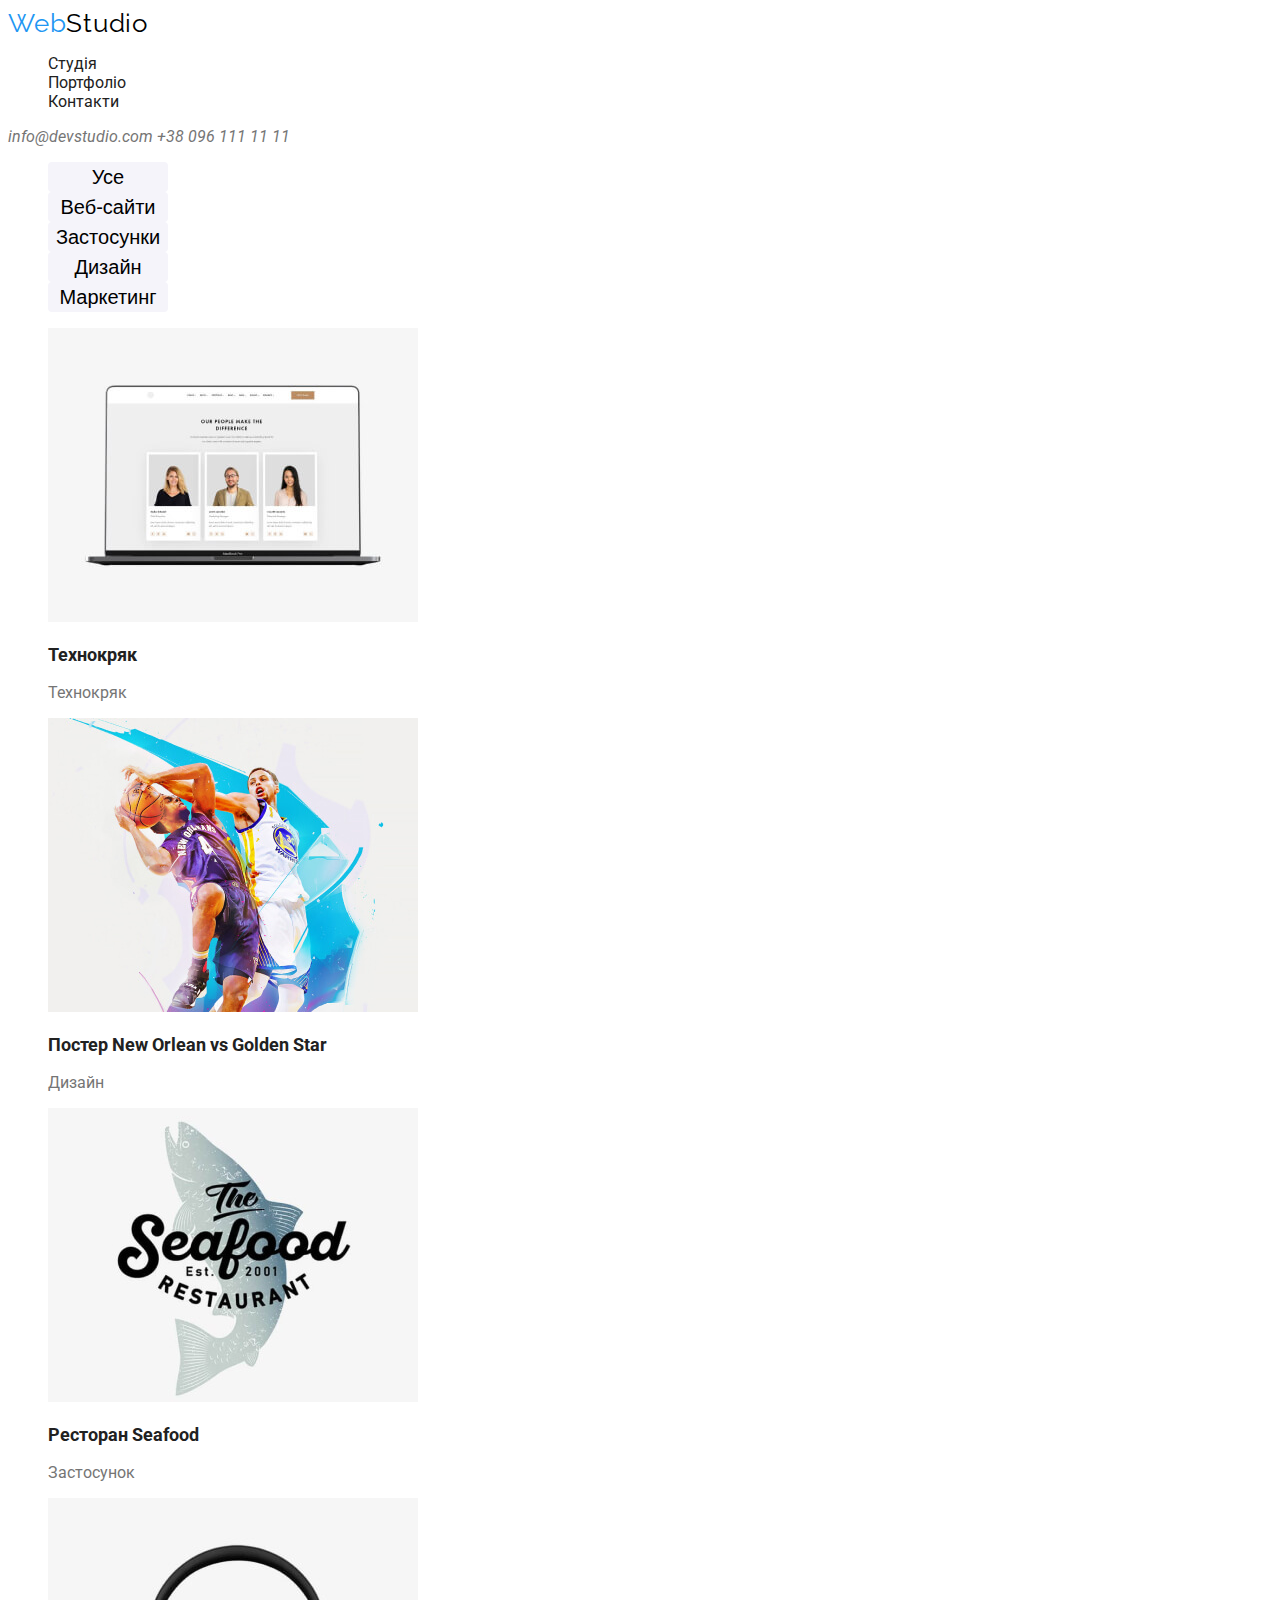
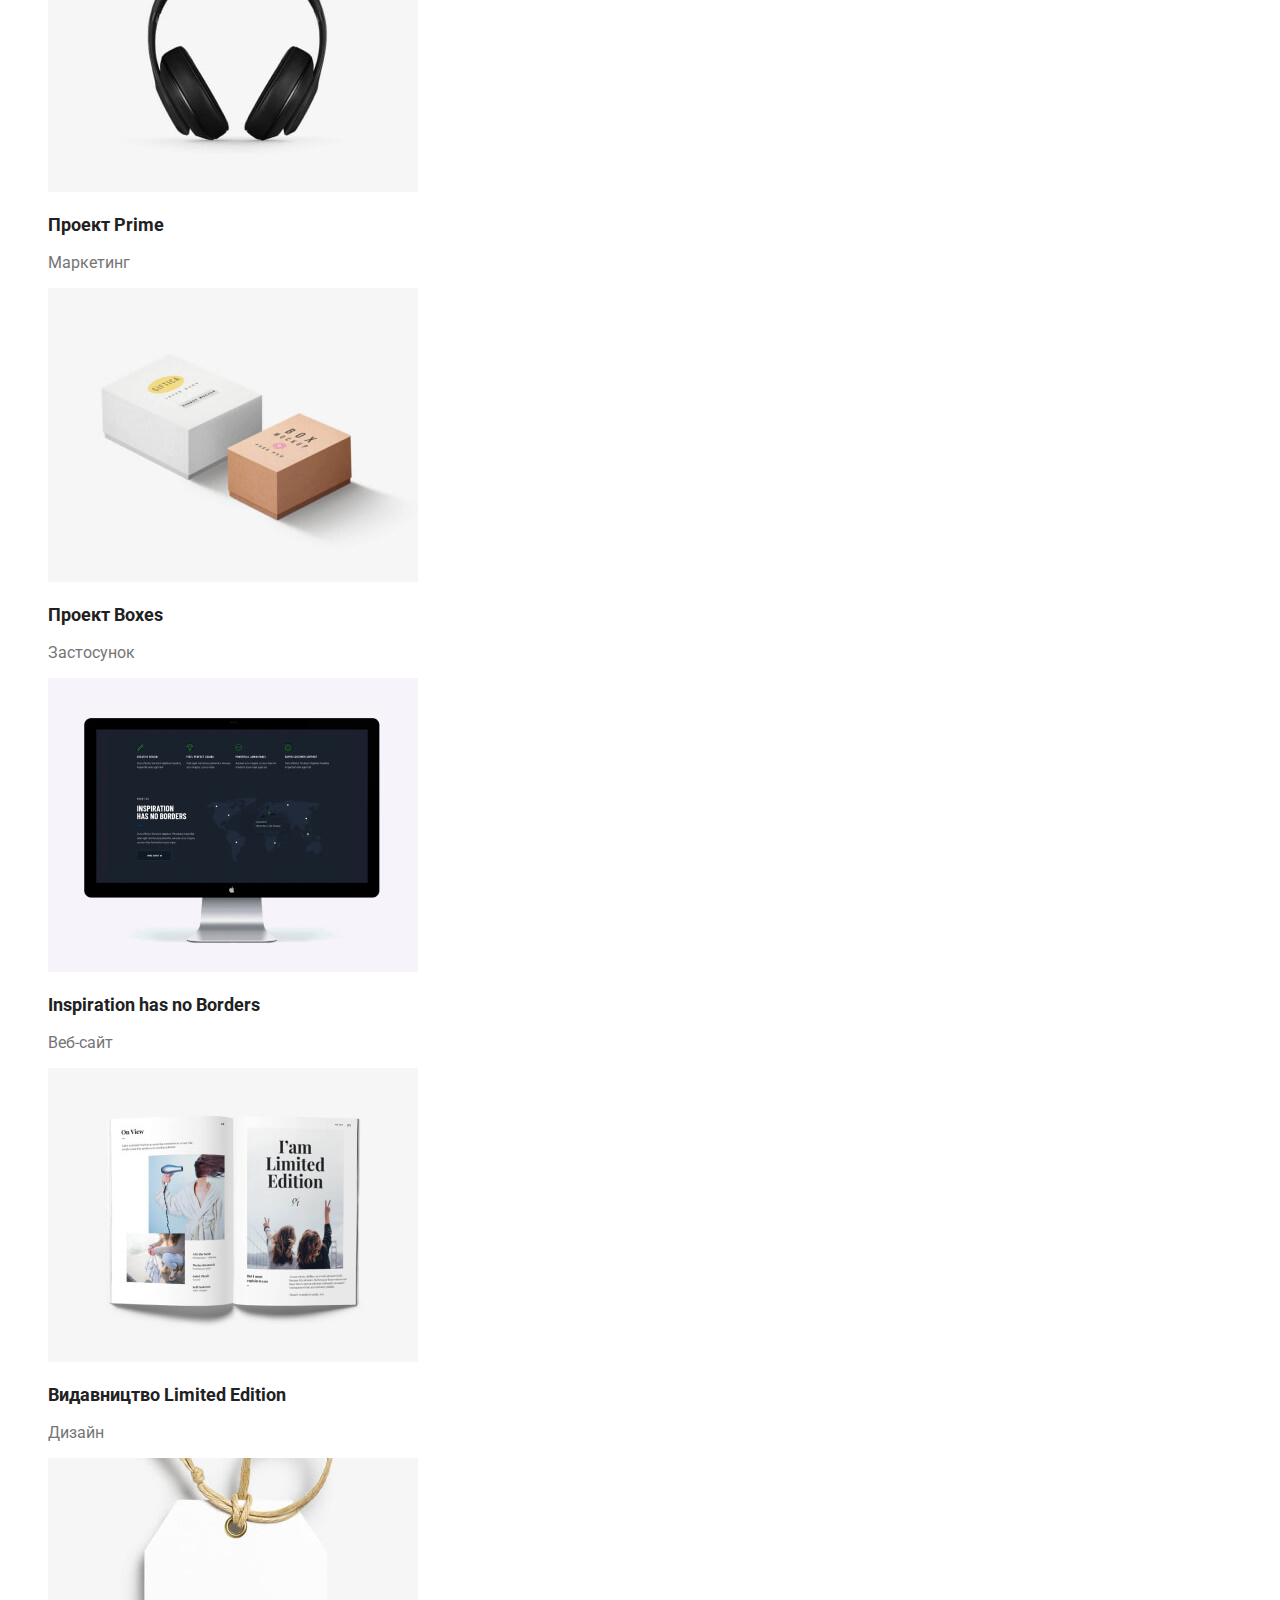
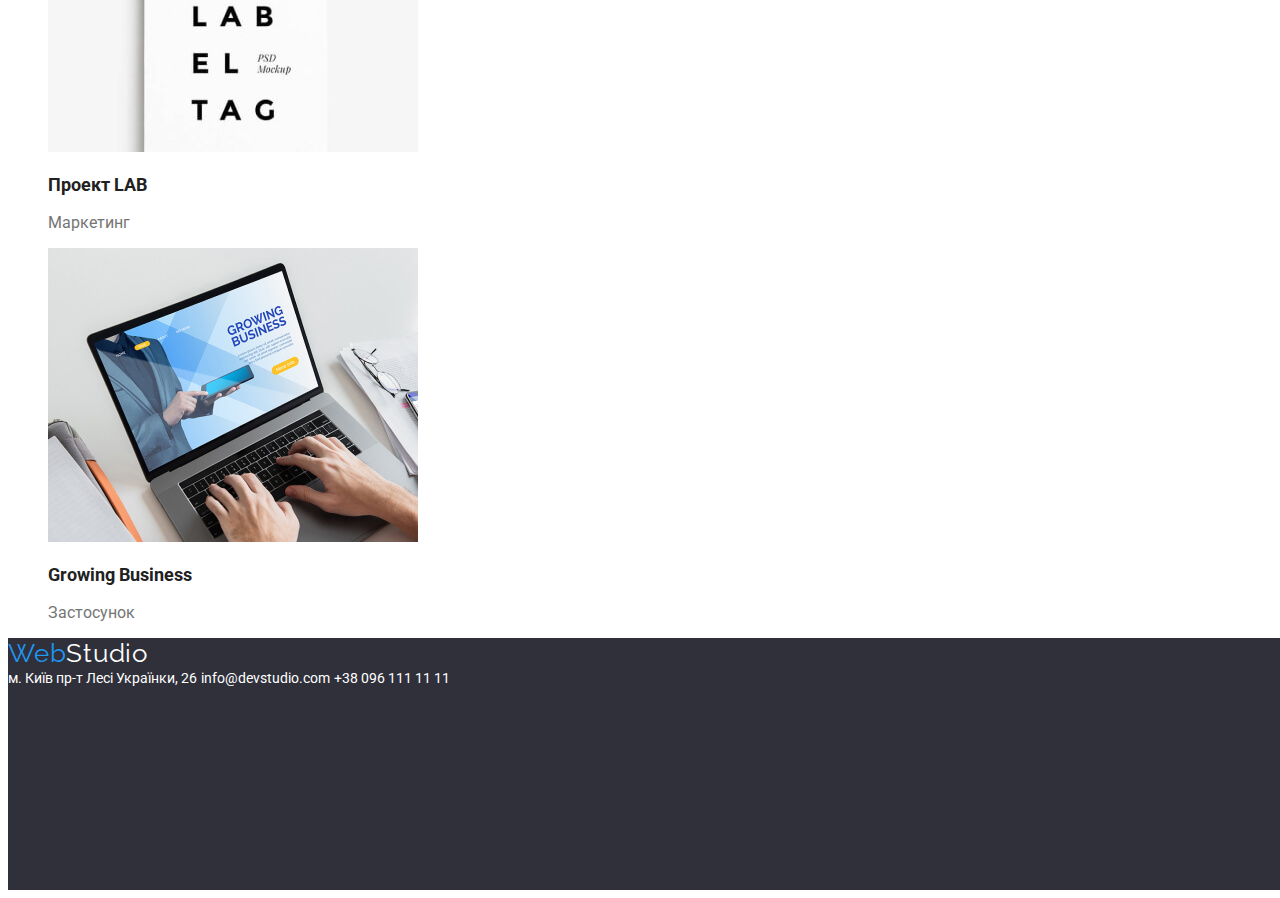
==== portfolio.html @ 67862534 "commit" ====
<!DOCTYPE html>
<html lang="en">
<head>
    <meta charset="UTF-8">
    <meta name="viewport" content="width=device-width, initial-scale=1.0">
    <title>Portfolio</title>
    <link rel="preconnect" href="https://fonts.googleapis.com">
    <link rel="preconnect" href="https://fonts.gstatic.com" crossorigin>
    <link href="https://fonts.googleapis.com/css2?family=Raleway:wght@700&family=Roboto:wght@400;500;700;900&display=swap" rel="stylesheet">
    <link rel="stylesheet" href="./css/style.css"> 
</head>
<body>
    <header class="header">

        <a class="logo" href="">Web<span class="header-logo">Studio</span></a>

        <nav class="header-nav">
            <ul class="header-menu-item">
                <li class="header-menu-item"><a class="header-menu" href="./index.html">Студія</a></li>
                <li class="header-menu-item"><a class="header-menu" href="#">Портфоліо</a></li>
                <li class="header-menu-item"><a class="header-menu" href="#">Контакти</a></li>
            </ul>
        </nav>
        <address class="address">
            <a class="address-item" href="mail:info@devstudio.com">info@devstudio.com</a>
            <a class="address-item" href="tell:+380961111111">+38 096 111 11 11</a>
        </address>
    </header>
    <main>
        <section class="section-portfolio">
            <h2 class="visually-hidden">Портфоліо</h2>
            <ul class="section-portfolio-list">
                <li class="section-portfolio-text"><button class="section-portfolio-buton" type="button">Усе</button></li>
                <li class="section-portfolio-text"><button class="section-portfolio-buton" type="button">Веб-сайти</button></li>
                <li class="section-portfolio-text"><button class="section-portfolio-buton" type="button">Застосунки</button></li>
                <li class="section-portfolio-text"><button class="section-portfolio-buton" type="button">Дизайн</button></li>
                <li class="section-portfolio-text"><button class="section-portfolio-buton" type="button">Маркетинг</button></li>
            </ul>
            
        
            <ul class="section-portfolio-list">
                <li class="section-portfolio-text">
                    <img src="./img/11111.jpg" alt="Технокряк" width="370">
                    <h3 class="section-portfolio-title">Технокряк</h3>
                    <p class="section-yvaga-text">Технокряк</p>
                </li>
                <li class="section-portfolio-text">
                        <img src="./img/22222.jpg" alt="Постер New Orlean vs Golden Star" width="370">
                        <h3 class="section-portfolio-title">Постер New Orlean vs Golden Star</h3>
                        <p class="section-yvaga-text">Дизайн</p>
                </li>
                <li class="section-portfolio-text">
                        <img src="./img/33333.jpg" alt="Ресторан Seafood" width="370">
                        <h3 class="section-portfolio-title">Ресторан Seafood</h3>
                        <p class="section-yvaga-text">Застосунок</p>
                </li>
                <li class="section-portfolio-text">
                        <img src="./img/44444.jpg" alt="Проект Prime" width="370">
                        <h3 class="section-portfolio-title">Проект Prime</h3>
                        <p class="section-yvaga-text">Маркетинг</p>
                </li>
                <li class="section-portfolio-text">
                        <img src="./img/55555.jpg" alt="Проект Boxes" width="370">
                        <h3 class="section-portfolio-title">Проект Boxes</h3>
                        <p class="section-yvaga-text">Застосунок</p>
                </li>
                <li class="section-portfolio-text">
                        <img src="./img/66666.jpg" alt="Inspiration has no Borders" width="370">
                        <h3 class="section-portfolio-title">Inspiration has no Borders</h3>
                        <p class="section-yvaga-text">Веб-сайт</p>
                </li>
                <li class="section-portfolio-text">
                        <img src="./img/77777.jpg" alt="Видавництво Limited Edition" width="370">
                        <h3 class="section-portfolio-title">Видавництво Limited Edition</h3>
                        <p class="section-yvaga-text">Дизайн</p>
                </li>
                <li class="section-portfolio-text">
                        <img src="./img/88888.jpg" alt="Проект LAB" width="370">
                        <h3 class="section-portfolio-title">Проект LAB</h3>
                        <p class="section-yvaga-text">Маркетинг</p>
                </li>
                <li class="section-portfolio-text">
                        <img src="./img/99999.jpg" alt="Growing Business" width="370">
                        <h3 class="section-portfolio-title">Growing Business</h3>
                        <p class="section-yvaga-text">Застосунок</p>
                </li>
            </ul>
        </section>
    </main>
    <footer class="footer">
        <a class="logo" href="">Web<span class="footer-logo">Studio</span></a>
        <address class="address-list">
            <a class="footer-address-item" href="https://goo.gl/maps/kNEZdAXZ2F6Kcgue6" target="_blank">м. Київ пр-т Лесі Українки, 26</a>
            <a class="footer-address-text" href="mailto:info@devstudio.com">info@devstudio.com</a>
            <a class="footer-address-text" href="tell:+380961111111">+38 096 111 11 11</a>
        </address>
    </footer>
    
</body>
</html>
---- css/style.css ----
/* :root{
    --logo-color: #2196F3;
    --header-logo-color: #000;
    --header-menu-color: #212121;
    --accent-color: #2196F3;
    --section-title-color: #FFF;
    --section-background: #2F303A;
    --section-button-background: #2196F3;
    --section-yvaga-title-color: #212121;
    --section-zaymaemos-title-color: #212121;
    --section-yvaga-text-color: #757575;
    --subtitlie-color: #757575;
    --section-img-text-color: #757575;
    --square-background: #f5f4fa;
    --section-img-title-color: #212121;
    --footer-background: #2F303A;
    --footer-logo-color: #FFF;
    --cursor:pointer;
    --address-title-color: #FFF;
    --address-text-color: rgba(255, 255, 255, 0.60);
  
    --address-item-color: #757575;
    --section-img-background: #F5F4FA;
    --section-portfolio-buton-background: #F5F4FA;
     колір тексту 
    --section-portfolio-title-color: #212121;
    
    --portfolio-color: #f5f4fa;
   мінус посилання 
    --xs-text-decoration: aliceblue;
    --accent-color: #2196F3;
  }
  
  .header-menu:hover
  .header-menu:focus{
    color: var(--menu-color);
    cursor: var(--cursor);
  }
  
 
  
  .header-menu:hover,
  .header-menu:focus {
    color: var(--accent-color);
    cursor: var(--cursor);
  }
  
  .section-portfolio-buton:hover,
  .section-portfolio-buton:focus {
    background-color: var(--accent-color);
    cursor: var(--cursor);
  }
  
  .address-item:hover
   .copy:focus { 
    color: var(--accent-color);
    cursor: var(--cursor);
  }
  
  
  
  
  
  
  
  
  .logo {
    font-family: Raleway;
    font-size: 26px;
    font-style: normal;
    font-weight: 700;
    line-height: normal;
    letter-spacing: 0.78px;
    color: var(--logo-color)
  }
  
  a {
      text-decoration: aliceblue;
  }
  
  .thumb {
    font-family: Raleway;
  font-size: 26px;
  font-style: normal;
  font-weight: 700;
  line-height: normal;
  letter-spacing: 0.78px;
    color: var(--thumb-color);
  }
  
  .header-menu {
    color: var(--menu-color);
  }
  
  .address-item {
     color: var(--copy-color);
  }
  
  .section {
    background-color: var(--selectors-background);
  }
  
  .section-title {
    text-align: center;
  font-family: Roboto;
  font-size: 44px;
  font-style: normal;
  font-weight: 900;
  line-height: 60px; 
  letter-spacing: 2.64px;
  text-transform: uppercase;
    color: var(--title-color);
  }
  
  .section-button {
    color: var(--button-background);
    font-size: 20px;
    color: white;
    background-color:  #2196F3;
    text-decoration: #2196F3;
    border: none;
    border-radius: 4px;
    width: 200px;
    height: 50px;
  }
  
  .section-yvaga-title {
    font-family: Roboto;
  font-size: 14px;
  font-style: normal;
  font-weight: 700;
  line-height: normal;
  letter-spacing: 0.42px;
  text-transform: uppercase;
    color: var(--heading-color);
  }
  
  .section-zaymaemos-title {
    text-align: center;
  font-family: Roboto;
  font-size: 36px;
  font-style: normal;
  font-weight: 700;
  line-height: normal;
  letter-spacing: 1.08px;
    color: var(--heading-color);
  }
  
  .section-yvaga-text {
    font-family: Roboto;
  font-size: 14px;
  font-style: normal;
  font-weight: 400;
  line-height: 24px; 
  letter-spacing: 0.42px;
    color: var(--subtitle-color);
  }
  
  .subtitlie {
    font-family: Roboto;
  font-size: 16px;
  font-style: normal;
  font-weight: 400;
  line-height: 30px; 
  letter-spacing: 0.48px;
  color: var(--subtitle-color);
  }
  
  .section-img-text {
    text-align: center;
  font-family: Roboto;
  font-size: 16px;
  font-style: normal;
  font-weight: 400;
  line-height: normal;
  letter-spacing: 0.48px;
    color: var(--subtitle-color);
  }
  
  .section-img-title {
    text-align: center;
  font-family: Roboto;
  font-size: 16px;
  font-style: normal;
  font-weight: 500;
  line-height: normal;
  letter-spacing: 0.48px;
    color: var(--caption-color);
  }
  
  .footer {
    background-color: #2F303A;
      width: 1600px;
      height: 252px;
      flex-shrink: 0;
  }
  
  .footer-logo {
    font-family: Raleway;
  font-size: 26px;
  font-style: normal;
  font-weight: 700;
  line-height: normal;
  letter-spacing: 0.78px;
    color: var(--desc-color);
  }
  
  .address-title {
    font-family: Roboto;
  font-size: 14px;
  font-style: normal;
  font-weight: 400;
  line-height: 24px; 
  letter-spacing: 0.42px;
    color: var(--address-color);
  }
  
  .address-text {
    font-family: Roboto;
  font-size: 14px;
  font-style: normal;
  font-weight: 400;
  line-height: 24px; 
  letter-spacing: 0.42px;
    color: var(--addresss-color);
  }
  
  .section-img {
      background-color: #F5F4FA;
      width: 1300px;
      height: 1500px;
      flex-shrink: 0;
  }
  
  li{
    list-style: none;
  }
  
  .section-portfolio-buton {
    border-radius: 4px;
    background: #F5F4FA;
    font-size: 20px;
    width: 120px;
    border: none;
    height: 30px;
    text-decoration: #212121;
  }
  
  .portfolio {
    color: white;
  } 

  .c {
    position: absolute !important;
    clip: rect(1px 1px 1px 1px);
    clip: rect(1px, 1px, 1px, 1px);
    padding: 0 !important;
    border: 0 !important;
    height: 1px !important;
    width: 1px !important;
    overflow: hidden;
  }
  
  .section-portfolio-title {
    font-family: Roboto;
  font-size: 18px;
  font-style: normal;
  font-weight: 700;
  line-height: 36px; 
  letter-spacing: 1.08px;
    color: var(--textar-color);
  }

  body{
  font-family: 'Raleway', sans-serif; 
    font-family: 'Roboto', sans-serif;
  }

  .logo{
    font-family: 'Raleway', sans-serif;
    /* color: #2196F3; 
    font-size: 26px;
    font-style: normal;
    font-weight: 700;
    line-height: normal;
    letter-spacing: 0.78px;
  }

  .thumb{
    font-family: 'Raleway', sans-serif;
    /* color: #000; 
    font-size: 26px;
    font-style: normal;
    font-weight: 700;
    line-height: normal;
    letter-spacing: 0.78px;
  }

  .desc{
    font-family: 'Raleway', sans-serif;
    /* color: #FFF; 
    font-size: 26px;
    font-style: normal;
    font-weight: 700;
    line-height: normal;
    letter-spacing: 0.78px;
  } */

  /* .menu-link{
    color: #212121;
font-family: Roboto;
font-size: 14px;
font-style: normal;
font-weight: 500;
line-height: normal;
letter-spacing: 0.28px;
  }  */


  /* teroy */
  /* .title{
text-align: center;
font-size: 44px;
font-weight: 900;
line-height: 60px; /* 136.364% */
/* letter-spacing: 2.64px;
text-transform: uppercase;
   */ 

   /* .visually-hidden {
    position: absolute !important;
    clip: rect(1px 1px 1px 1px);
    clip: rect(1px, 1px, 1px, 1px);
    padding: 0 !important;
    border: 0 !important;
    height: 1px !important;
    width: 1px !important;
    overflow: hidden;
  } */











  .visually-hidden {
    position: absolute !important;
    clip: rect(1px 1px 1px 1px);
    clip: rect(1px, 1px, 1px, 1px);
    padding: 0 !important;
    border: 0 !important;
    height: 1px !important;
    width: 1px !important;
    overflow: hidden;
  }

  :root{
    --accent-color: #2196F3;
    --logoo-nomber-two-color: #000;
    --menu-color: #212121;
    --email-color: #757575;
    --title-big-color: #FFF;
    --back-background: #2F303A;
    --backk-tw-background: #F5F4FA;
  }

  .logo {
    font-size: 26px;
    font-family: 'Raleway', sans-serif; 
    color: var(--accent-color);
    font-style: normal;
    letter-spacing: 0.78px; 
  }

  .header-logo {
  font-size: 26px;
  font-family: 'Raleway', sans-serif; 
  color: var(--logoo-nomber-two-color);
  font-style: normal;
  letter-spacing: 0.78px; 
  }

  body{
     /* font-family: 'Raleway', sans-serif;  */
      font-family: 'Roboto', sans-serif;
    }

    li{
      list-style: none;
    }

    a {
      text-decoration: none
  }

  .header-menu {
    color: var(--menu-color);
  }

  .header-menu:focus{
    color: var(--accent-color);
  }

  .address-item{
    color: var(--email-color);
  }

  .section{
    background-color: var(--back-background);
  }

  .section-title {
    text-align: center;
    font-size: 44px;
    font-weight: 900;
    color: var(--title-big-color);
  }

  .section-button {
      color: var(--button-background);
      font-size: 20px;
      color: white;
      background-color:  #2196F3;
      text-decoration: #2196F3;
      border: none;
      border-radius: 4px;
      width: 200px;
      height: 50px;
  }

  .section-yvaga-title {
    color: var(--menu-color);
    font-size: 14px;
    font-style: normal;
  }

  .section-yvaga-text {
    color: var(--email-color);
    font-size: 14px;
 }

 .section-zaymaemos-title {
  text-align: center;
  font-size: 36px;
  font-style: normal;
  color: var(--menu-color);
 }

 .section-zaymaemos-title {
  color: var(--menu-color);
  text-align: center; 
  font-size: 36px;
  font-style: normal;
 }

 .section-img-title {
  color: var(--menu-color);
  text-align: center;
  font-size: 16px;
  font-style: normal;
 }

 .section-img-text {
  color: var(--email-color);
  text-align: center;
  font-family: Roboto;
  font-size: 16px;
  font-style: normal;
 }

 .footer {
  background-color: var(--back-background);
  width: 1600px;
  height: 252px;
 }

 .footer-logo {
  color: var(--title-big-color);
  font-family: Raleway;
  font-size: 26px;
  font-style: normal;
 }

 .footer-address-item {
  color: var(--title-big-color);
  font-family: Roboto;
  font-size: 14px;
  font-style: normal;
 }

 .footer-address-text {
  color: var(--title-big-color);
  font-family: Roboto;
  font-size: 14px;
  font-style: normal;
 }

 .section-portfolio-buton {
  border-radius: 4px;
  background: #F5F4FA;
  font-size: 20px;
  width: 120px;
  border: none;
  height: 30px;
  text-decoration: #212121;
}

.section-portfolio-buton:hover,
.section-portfolio-buton:focus {
  background-color: var(--accent-color);
  cursor: var(--cursor);
  }

.section-portfolio-title{
  color: var(--menu-color);
  font-size: 18px;
  font-style: normal;
  }

.section-yvaga-text {
  color: var(--email-color);
  font-size: 16px;
  font-style: normal;
  }

  .header-menu:hover,
  .header-menu:focus {
    color: var(--accent-color);
    cursor: var(--cursor);
  }

  .address-item:hover
  /* .copy:focus*/ { 
    color: var(--accent-color);
    cursor: var(--cursor);
  }
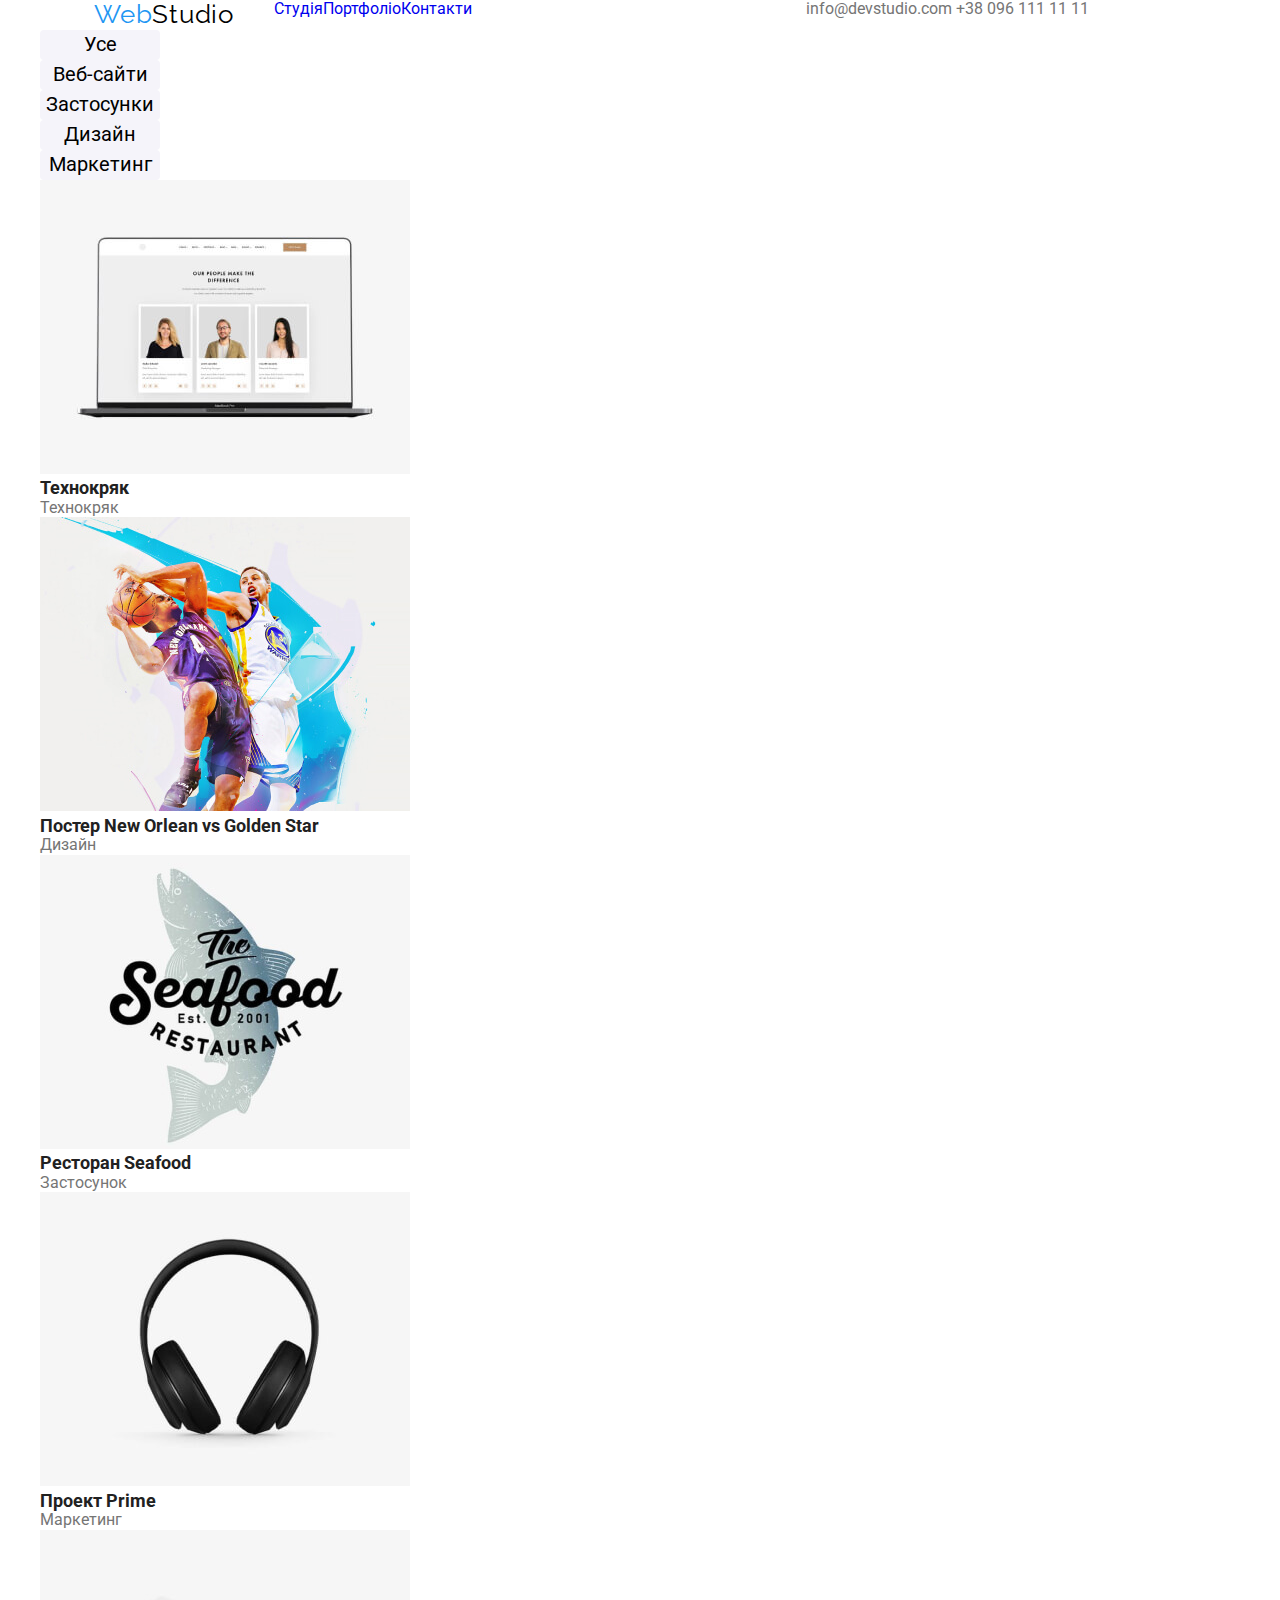
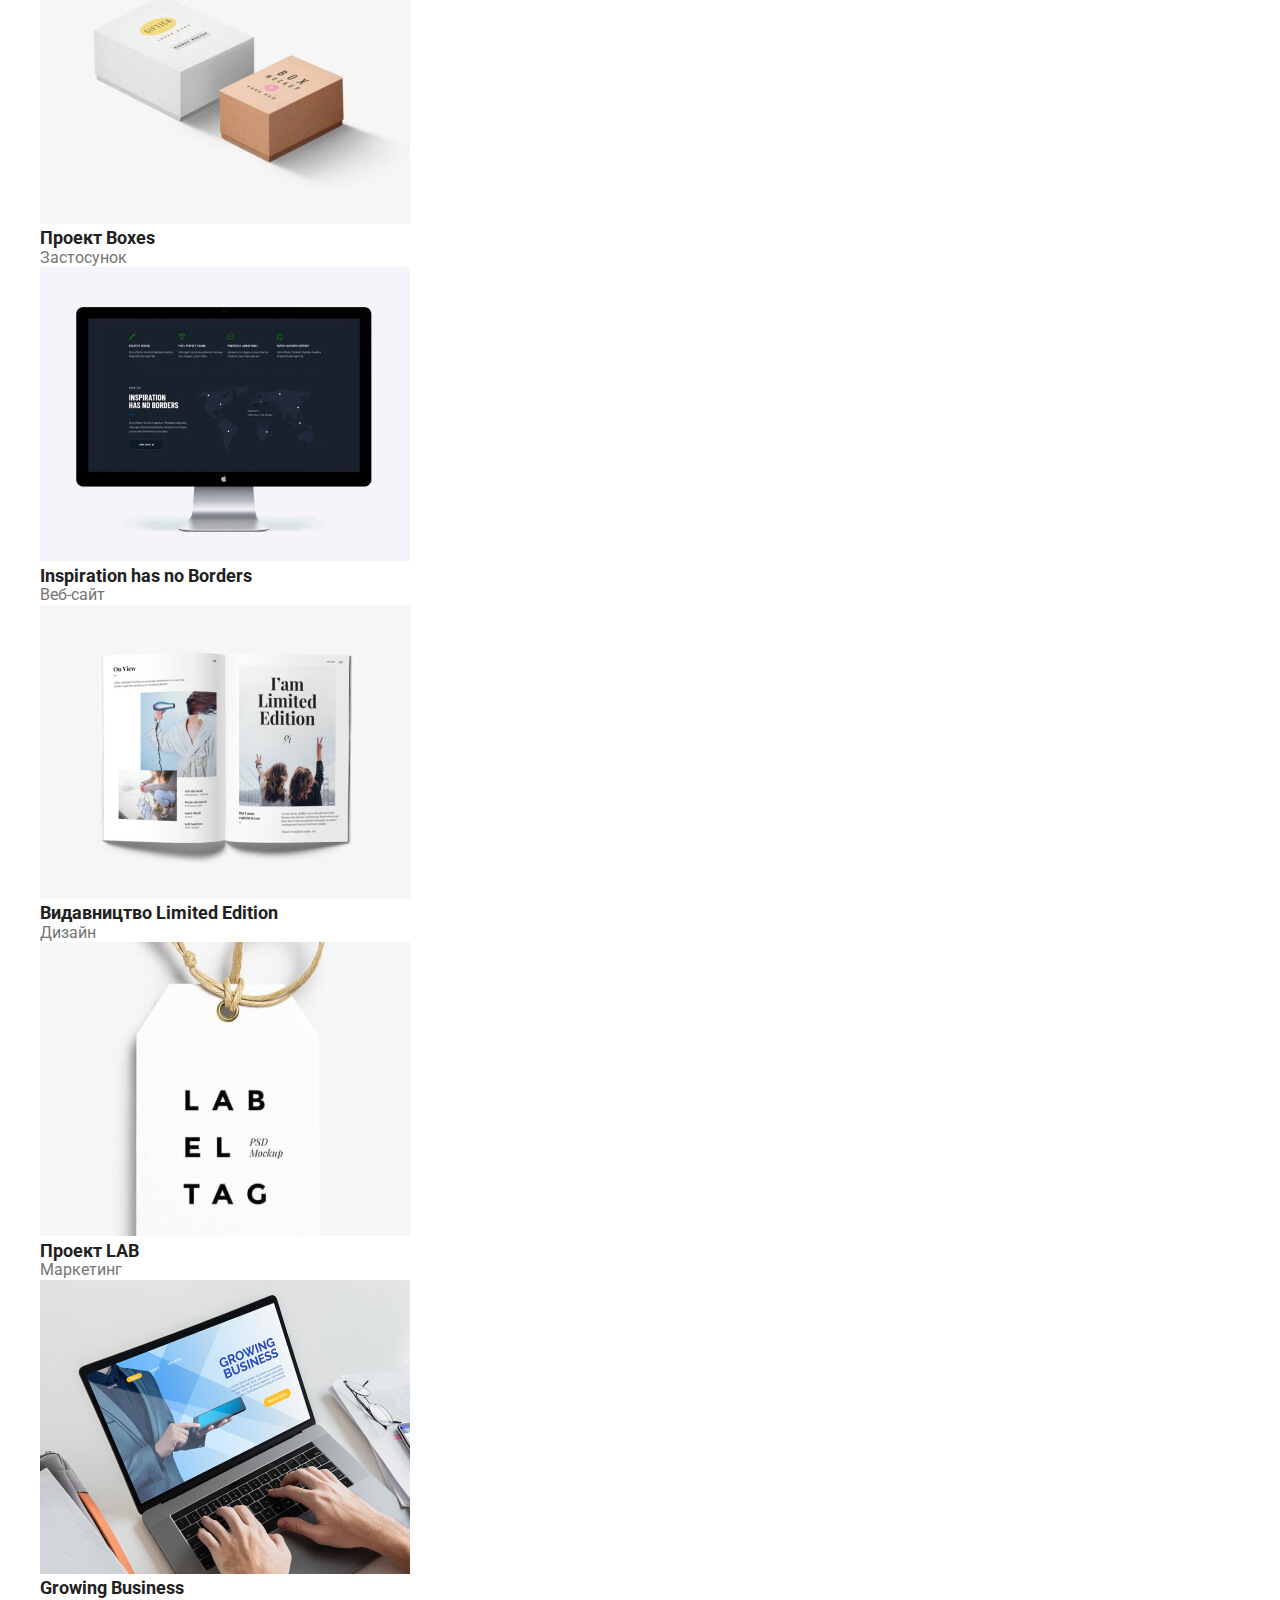
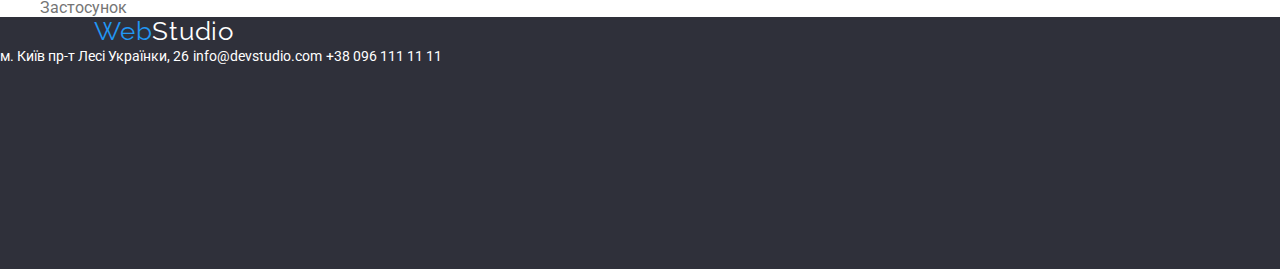
==== commit 760f4c9f: "сommit" ====
--- a/portfolio.html
+++ b/portfolio.html
@@ -7,6 +7,7 @@
     <link rel="preconnect" href="https://fonts.googleapis.com">
     <link rel="preconnect" href="https://fonts.gstatic.com" crossorigin>
     <link href="https://fonts.googleapis.com/css2?family=Raleway:wght@700&family=Roboto:wght@400;500;700;900&display=swap" rel="stylesheet">
+    <link rel="stylesheet" href="https://cdnjs.cloudflare.com/ajax/libs/modern-normalize/1.0.0/modern-normalize.min.css" />
     <link rel="stylesheet" href="./css/style.css"> 
 </head>
 <body>
--- a/css/style.css
+++ b/css/style.css
@@ -1,352 +1,3 @@
-/* :root{
-    --logo-color: #2196F3;
-    --header-logo-color: #000;
-    --header-menu-color: #212121;
-    --accent-color: #2196F3;
-    --section-title-color: #FFF;
-    --section-background: #2F303A;
-    --section-button-background: #2196F3;
-    --section-yvaga-title-color: #212121;
-    --section-zaymaemos-title-color: #212121;
-    --section-yvaga-text-color: #757575;
-    --subtitlie-color: #757575;
-    --section-img-text-color: #757575;
-    --square-background: #f5f4fa;
-    --section-img-title-color: #212121;
-    --footer-background: #2F303A;
-    --footer-logo-color: #FFF;
-    --cursor:pointer;
-    --address-title-color: #FFF;
-    --address-text-color: rgba(255, 255, 255, 0.60);
-  
-    --address-item-color: #757575;
-    --section-img-background: #F5F4FA;
-    --section-portfolio-buton-background: #F5F4FA;
-     колір тексту 
-    --section-portfolio-title-color: #212121;
-    
-    --portfolio-color: #f5f4fa;
-   мінус посилання 
-    --xs-text-decoration: aliceblue;
-    --accent-color: #2196F3;
-  }
-  
-  .header-menu:hover
-  .header-menu:focus{
-    color: var(--menu-color);
-    cursor: var(--cursor);
-  }
-  
- 
-  
-  .header-menu:hover,
-  .header-menu:focus {
-    color: var(--accent-color);
-    cursor: var(--cursor);
-  }
-  
-  .section-portfolio-buton:hover,
-  .section-portfolio-buton:focus {
-    background-color: var(--accent-color);
-    cursor: var(--cursor);
-  }
-  
-  .address-item:hover
-   .copy:focus { 
-    color: var(--accent-color);
-    cursor: var(--cursor);
-  }
-  
-  
-  
-  
-  
-  
-  
-  
-  .logo {
-    font-family: Raleway;
-    font-size: 26px;
-    font-style: normal;
-    font-weight: 700;
-    line-height: normal;
-    letter-spacing: 0.78px;
-    color: var(--logo-color)
-  }
-  
-  a {
-      text-decoration: aliceblue;
-  }
-  
-  .thumb {
-    font-family: Raleway;
-  font-size: 26px;
-  font-style: normal;
-  font-weight: 700;
-  line-height: normal;
-  letter-spacing: 0.78px;
-    color: var(--thumb-color);
-  }
-  
-  .header-menu {
-    color: var(--menu-color);
-  }
-  
-  .address-item {
-     color: var(--copy-color);
-  }
-  
-  .section {
-    background-color: var(--selectors-background);
-  }
-  
-  .section-title {
-    text-align: center;
-  font-family: Roboto;
-  font-size: 44px;
-  font-style: normal;
-  font-weight: 900;
-  line-height: 60px; 
-  letter-spacing: 2.64px;
-  text-transform: uppercase;
-    color: var(--title-color);
-  }
-  
-  .section-button {
-    color: var(--button-background);
-    font-size: 20px;
-    color: white;
-    background-color:  #2196F3;
-    text-decoration: #2196F3;
-    border: none;
-    border-radius: 4px;
-    width: 200px;
-    height: 50px;
-  }
-  
-  .section-yvaga-title {
-    font-family: Roboto;
-  font-size: 14px;
-  font-style: normal;
-  font-weight: 700;
-  line-height: normal;
-  letter-spacing: 0.42px;
-  text-transform: uppercase;
-    color: var(--heading-color);
-  }
-  
-  .section-zaymaemos-title {
-    text-align: center;
-  font-family: Roboto;
-  font-size: 36px;
-  font-style: normal;
-  font-weight: 700;
-  line-height: normal;
-  letter-spacing: 1.08px;
-    color: var(--heading-color);
-  }
-  
-  .section-yvaga-text {
-    font-family: Roboto;
-  font-size: 14px;
-  font-style: normal;
-  font-weight: 400;
-  line-height: 24px; 
-  letter-spacing: 0.42px;
-    color: var(--subtitle-color);
-  }
-  
-  .subtitlie {
-    font-family: Roboto;
-  font-size: 16px;
-  font-style: normal;
-  font-weight: 400;
-  line-height: 30px; 
-  letter-spacing: 0.48px;
-  color: var(--subtitle-color);
-  }
-  
-  .section-img-text {
-    text-align: center;
-  font-family: Roboto;
-  font-size: 16px;
-  font-style: normal;
-  font-weight: 400;
-  line-height: normal;
-  letter-spacing: 0.48px;
-    color: var(--subtitle-color);
-  }
-  
-  .section-img-title {
-    text-align: center;
-  font-family: Roboto;
-  font-size: 16px;
-  font-style: normal;
-  font-weight: 500;
-  line-height: normal;
-  letter-spacing: 0.48px;
-    color: var(--caption-color);
-  }
-  
-  .footer {
-    background-color: #2F303A;
-      width: 1600px;
-      height: 252px;
-      flex-shrink: 0;
-  }
-  
-  .footer-logo {
-    font-family: Raleway;
-  font-size: 26px;
-  font-style: normal;
-  font-weight: 700;
-  line-height: normal;
-  letter-spacing: 0.78px;
-    color: var(--desc-color);
-  }
-  
-  .address-title {
-    font-family: Roboto;
-  font-size: 14px;
-  font-style: normal;
-  font-weight: 400;
-  line-height: 24px; 
-  letter-spacing: 0.42px;
-    color: var(--address-color);
-  }
-  
-  .address-text {
-    font-family: Roboto;
-  font-size: 14px;
-  font-style: normal;
-  font-weight: 400;
-  line-height: 24px; 
-  letter-spacing: 0.42px;
-    color: var(--addresss-color);
-  }
-  
-  .section-img {
-      background-color: #F5F4FA;
-      width: 1300px;
-      height: 1500px;
-      flex-shrink: 0;
-  }
-  
-  li{
-    list-style: none;
-  }
-  
-  .section-portfolio-buton {
-    border-radius: 4px;
-    background: #F5F4FA;
-    font-size: 20px;
-    width: 120px;
-    border: none;
-    height: 30px;
-    text-decoration: #212121;
-  }
-  
-  .portfolio {
-    color: white;
-  } 
-
-  .c {
-    position: absolute !important;
-    clip: rect(1px 1px 1px 1px);
-    clip: rect(1px, 1px, 1px, 1px);
-    padding: 0 !important;
-    border: 0 !important;
-    height: 1px !important;
-    width: 1px !important;
-    overflow: hidden;
-  }
-  
-  .section-portfolio-title {
-    font-family: Roboto;
-  font-size: 18px;
-  font-style: normal;
-  font-weight: 700;
-  line-height: 36px; 
-  letter-spacing: 1.08px;
-    color: var(--textar-color);
-  }
-
-  body{
-  font-family: 'Raleway', sans-serif; 
-    font-family: 'Roboto', sans-serif;
-  }
-
-  .logo{
-    font-family: 'Raleway', sans-serif;
-    /* color: #2196F3; 
-    font-size: 26px;
-    font-style: normal;
-    font-weight: 700;
-    line-height: normal;
-    letter-spacing: 0.78px;
-  }
-
-  .thumb{
-    font-family: 'Raleway', sans-serif;
-    /* color: #000; 
-    font-size: 26px;
-    font-style: normal;
-    font-weight: 700;
-    line-height: normal;
-    letter-spacing: 0.78px;
-  }
-
-  .desc{
-    font-family: 'Raleway', sans-serif;
-    /* color: #FFF; 
-    font-size: 26px;
-    font-style: normal;
-    font-weight: 700;
-    line-height: normal;
-    letter-spacing: 0.78px;
-  } */
-
-  /* .menu-link{
-    color: #212121;
-font-family: Roboto;
-font-size: 14px;
-font-style: normal;
-font-weight: 500;
-line-height: normal;
-letter-spacing: 0.28px;
-  }  */
-
-
-  /* teroy */
-  /* .title{
-text-align: center;
-font-size: 44px;
-font-weight: 900;
-line-height: 60px; /* 136.364% */
-/* letter-spacing: 2.64px;
-text-transform: uppercase;
-   */ 
-
-   /* .visually-hidden {
-    position: absolute !important;
-    clip: rect(1px 1px 1px 1px);
-    clip: rect(1px, 1px, 1px, 1px);
-    padding: 0 !important;
-    border: 0 !important;
-    height: 1px !important;
-    width: 1px !important;
-    overflow: hidden;
-  } */
-
-
-
-
-
-
-
-
-
-
 
   .visually-hidden {
     position: absolute !important;
@@ -370,11 +21,28 @@
   }
 
   .logo {
+    margin-left: 94px;
+
     font-size: 26px;
     font-family: 'Raleway', sans-serif; 
     color: var(--accent-color);
     font-style: normal;
     letter-spacing: 0.78px; 
+  }
+
+  h1,
+h2,
+h3,
+h4,
+h5,
+h6,
+ul,
+p {
+  margin: 0px;
+}
+
+  .header{
+    display: flex;
   }
 
   .header-logo {
@@ -398,8 +66,22 @@
       text-decoration: none
   }
 
-  .header-menu {
+  .header-menu:not(:last-child) {
+    margin-right: 50px;
     color: var(--menu-color);
+  }
+
+  .address {
+    margin-left: 334px;
+  }
+
+  .address-item{
+    font-style: normal;
+  }
+
+  .header-menu-item{
+    display: flex;
+
   }
 
   .header-menu:focus{
@@ -418,10 +100,13 @@
     text-align: center;
     font-size: 44px;
     font-weight: 900;
+    /* line-height: 3.09; */
     color: var(--title-big-color);
-  }
+    }
+    
 
   .section-button {
+      width: 696px;
       color: var(--button-background);
       font-size: 20px;
       color: white;
@@ -431,12 +116,15 @@
       border-radius: 4px;
       width: 200px;
       height: 50px;
+      /* line-height: 11.7; */
+      /* padding: 10px 32px; */
   }
 
   .section-yvaga-title {
     color: var(--menu-color);
     font-size: 14px;
     font-style: normal;
+    /* line-height: 12.2; */
   }
 
   .section-yvaga-text {
@@ -491,6 +179,7 @@
   font-family: Roboto;
   font-size: 14px;
   font-style: normal;
+   /* line-height: 12.2;  */
  }
 
  .footer-address-text {
@@ -498,6 +187,7 @@
   font-family: Roboto;
   font-size: 14px;
   font-style: normal;
+   /* line-height: 12.2;   */
  }
 
  .section-portfolio-buton {
@@ -508,6 +198,7 @@
   border: none;
   height: 30px;
   text-decoration: #212121;
+  /* line-height: 10.1; */
 }
 
 .section-portfolio-buton:hover,
@@ -520,12 +211,14 @@
   color: var(--menu-color);
   font-size: 18px;
   font-style: normal;
+  /* line-height: 11.1; */
   }
 
 .section-yvaga-text {
   color: var(--email-color);
   font-size: 16px;
   font-style: normal;
+  /* line-height: 11.7; */
   }
 
   .header-menu:hover,
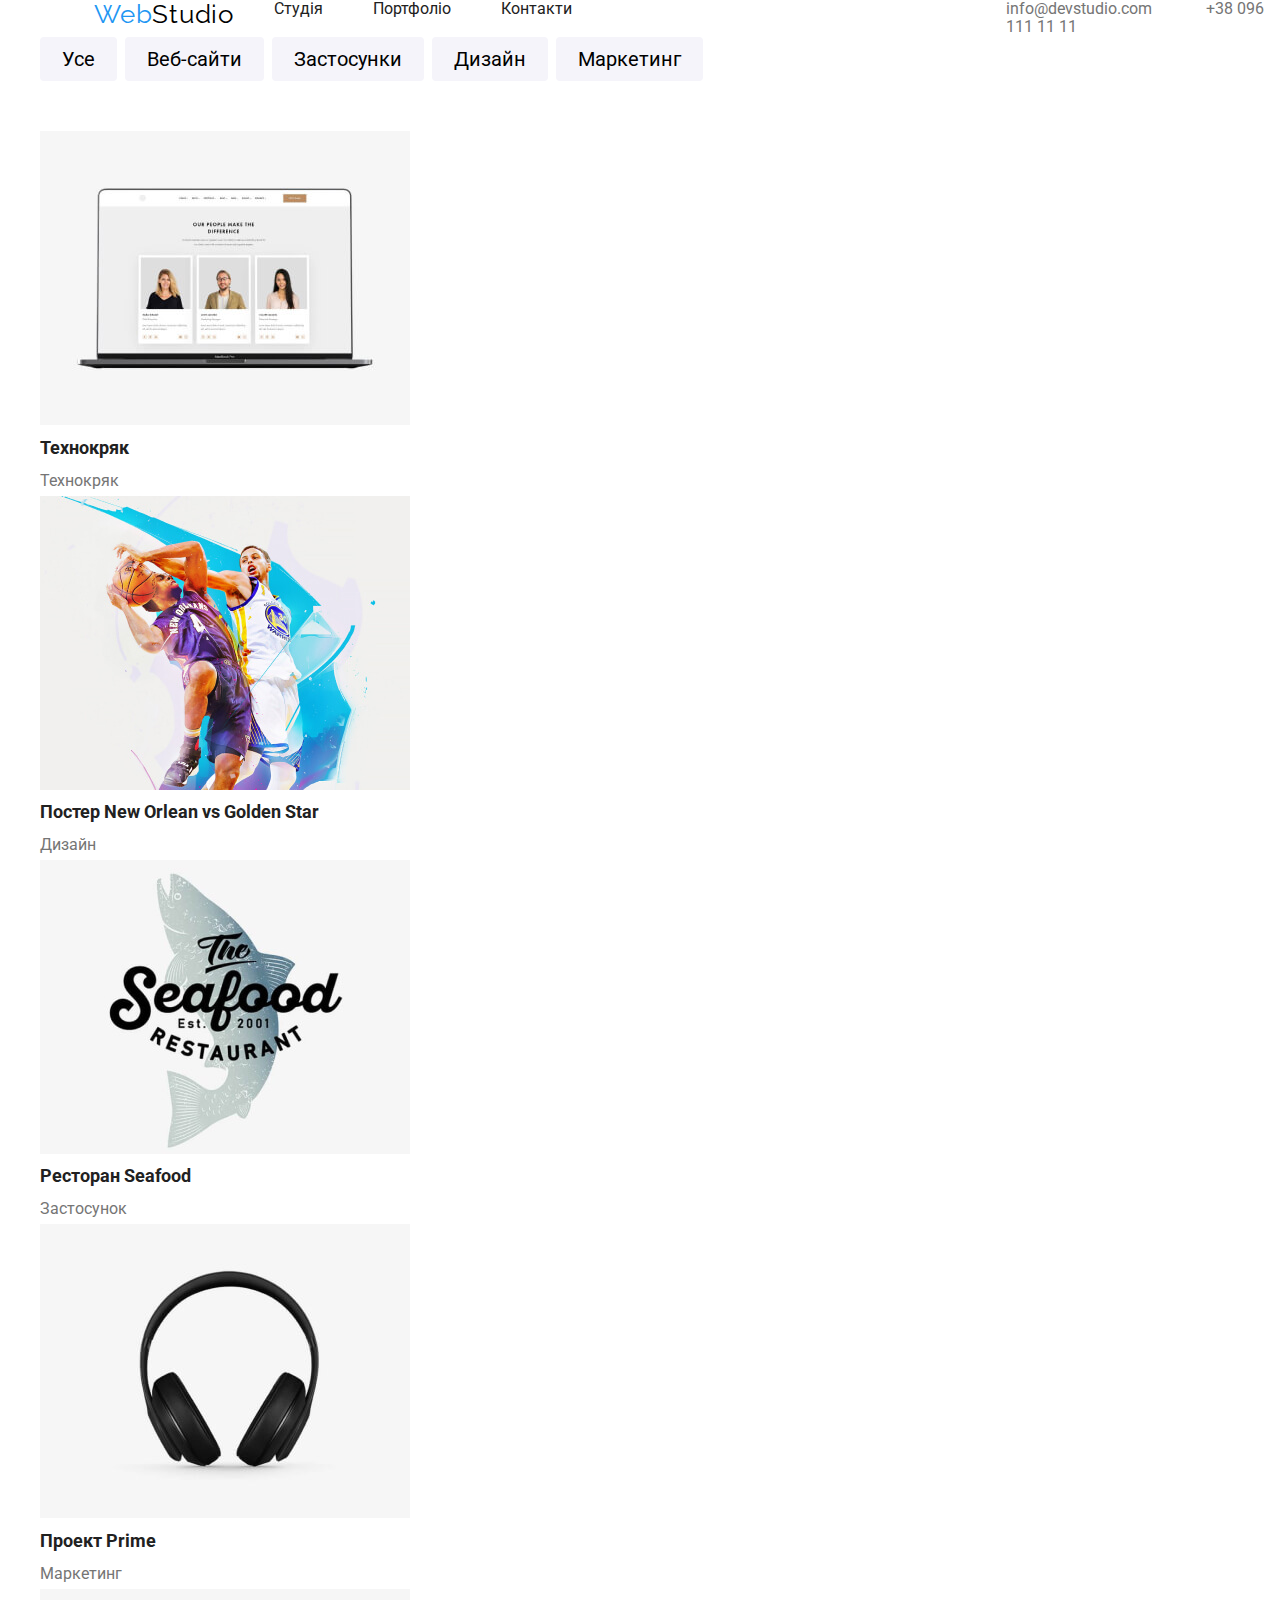
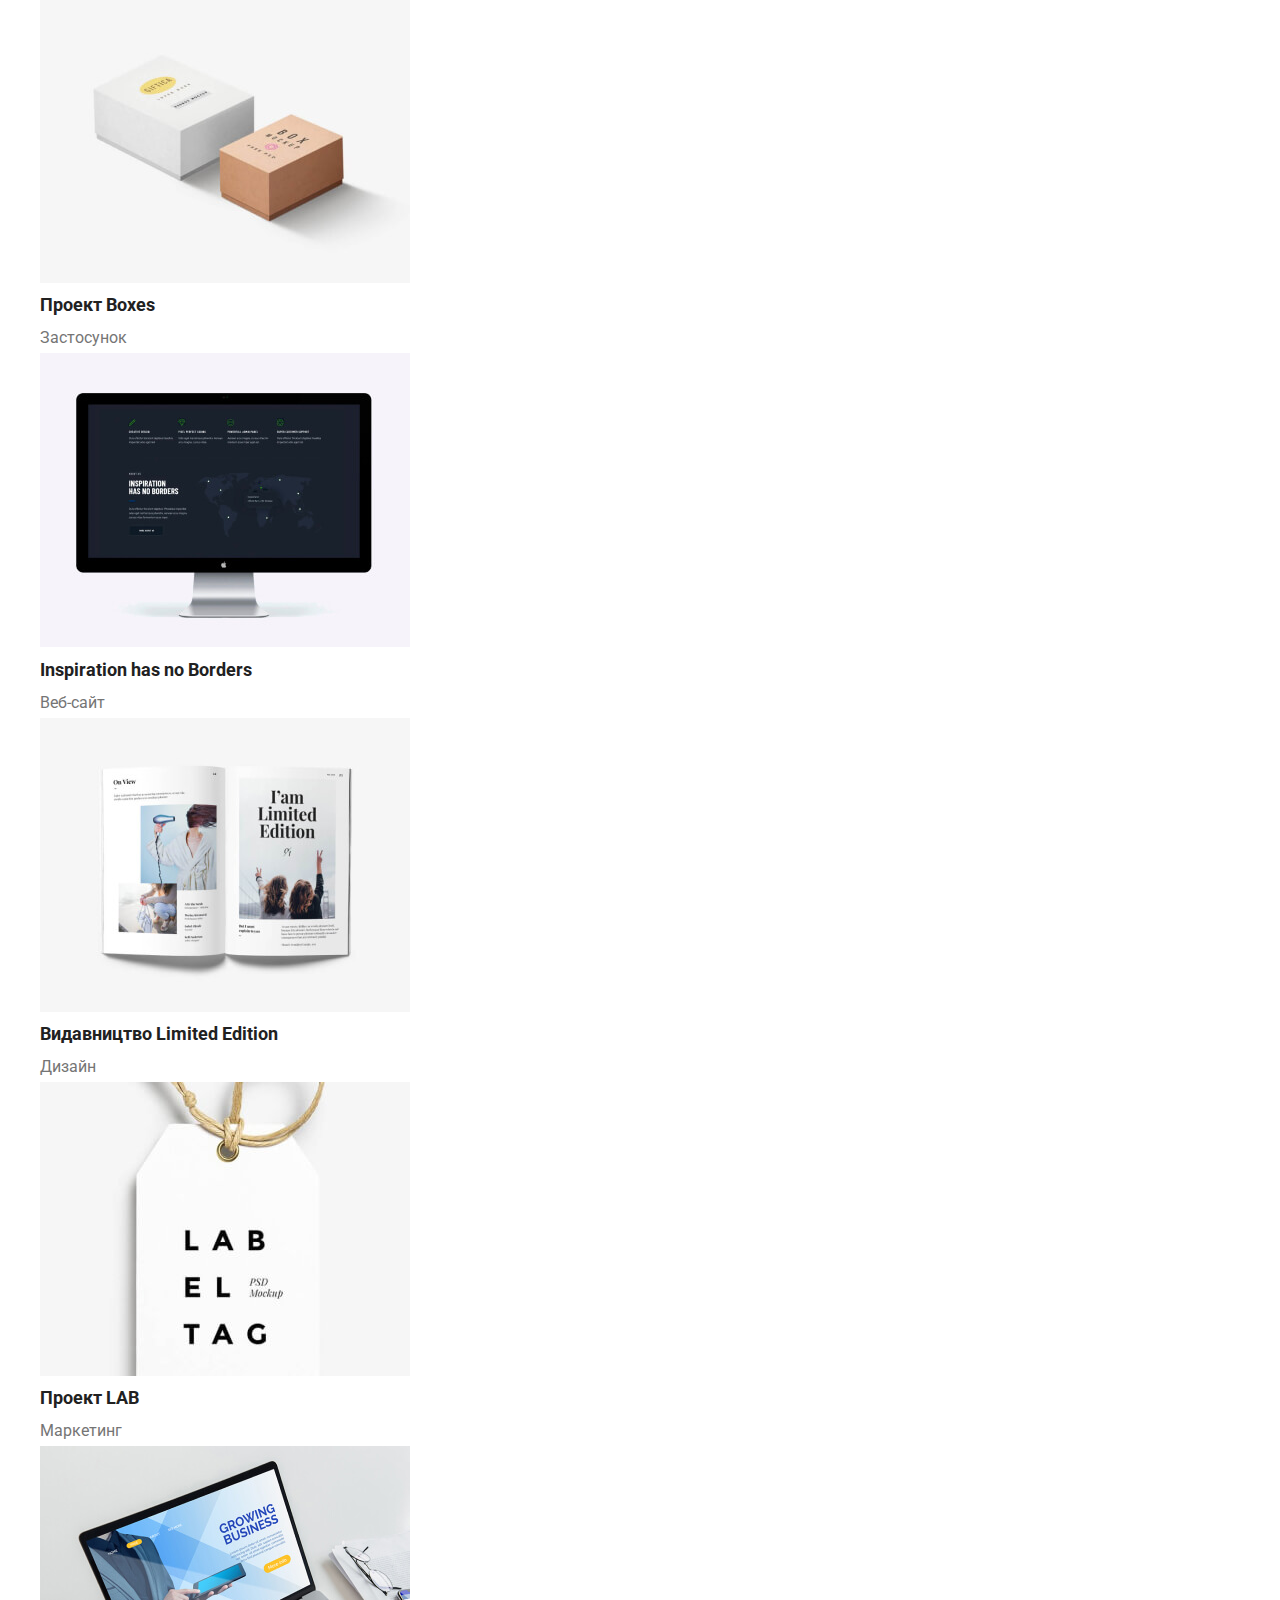
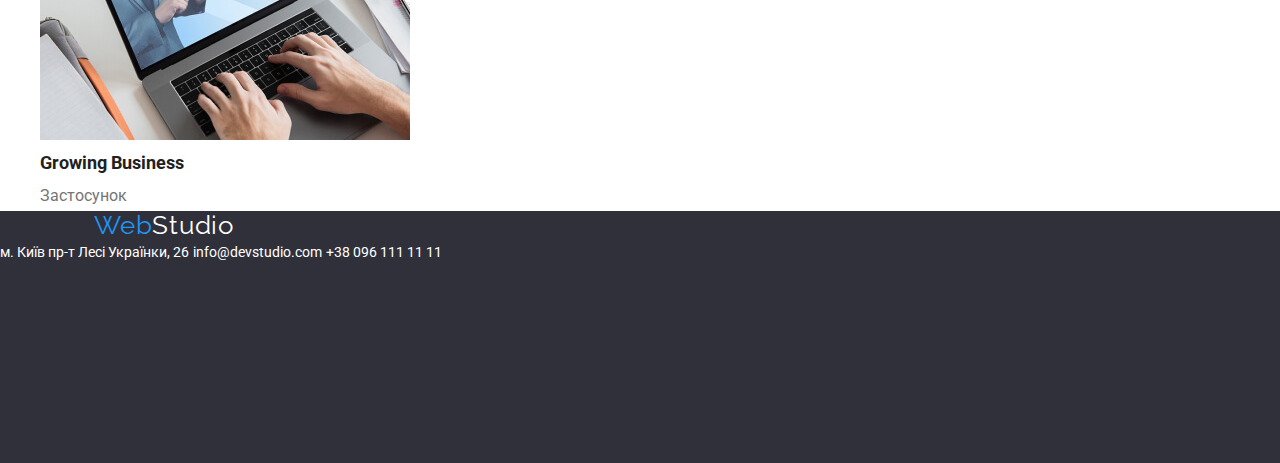
==== commit 6395d3d3: "commit" ====
--- a/portfolio.html
+++ b/portfolio.html
@@ -31,15 +31,15 @@
         <section class="section-portfolio">
             <h2 class="visually-hidden">Портфоліо</h2>
             <ul class="section-portfolio-list">
-                <li class="section-portfolio-text"><button class="section-portfolio-buton" type="button">Усе</button></li>
-                <li class="section-portfolio-text"><button class="section-portfolio-buton" type="button">Веб-сайти</button></li>
-                <li class="section-portfolio-text"><button class="section-portfolio-buton" type="button">Застосунки</button></li>
-                <li class="section-portfolio-text"><button class="section-portfolio-buton" type="button">Дизайн</button></li>
-                <li class="section-portfolio-text"><button class="section-portfolio-buton" type="button">Маркетинг</button></li>
+                <li class="section-portfolio-but"><button class="section-portfolio-buton" type="button">Усе</button></li>
+                <li class="section-portfolio-but"><button class="section-portfolio-buton" type="button">Веб-сайти</button></li>
+                <li class="section-portfolio-but"><button class="section-portfolio-buton" type="button">Застосунки</button></li>
+                <li class="section-portfolio-but"><button class="section-portfolio-buton" type="button">Дизайн</button></li>
+                <li class="section-portfolio-but"><button class="section-portfolio-buton" type="button">Маркетинг</button></li>
             </ul>
             
         
-            <ul class="section-portfolio-list">
+            <ul class="section-portfolio-text">
                 <li class="section-portfolio-text">
                     <img src="./img/11111.jpg" alt="Технокряк" width="370">
                     <h3 class="section-portfolio-title">Технокряк</h3>
--- a/css/style.css
+++ b/css/style.css
@@ -8,6 +8,12 @@
     height: 1px !important;
     width: 1px !important;
     overflow: hidden;
+  }
+
+  .container{
+    width: 1200px;
+    padding-left: 15px;
+    padding-right: 15px;
   }
 
   :root{
@@ -70,6 +76,9 @@
     margin-right: 50px;
     color: var(--menu-color);
   }
+  .header-menu{
+    color: var(--menu-color);
+  }
 
   .address {
     margin-left: 334px;
@@ -77,11 +86,12 @@
 
   .address-item{
     font-style: normal;
+    margin-right: 50px;
   }
 
   .header-menu-item{
     display: flex;
-
+    margin-right: 50px;
   }
 
   .header-menu:focus{
@@ -94,42 +104,50 @@
 
   .section{
     background-color: var(--back-background);
+
+    padding-top: 200px;
+    padding-bottom: 200px;
   }
 
   .section-title {
     text-align: center;
     font-size: 44px;
     font-weight: 900;
-    /* line-height: 3.09; */
+     line-height: 1.36; 
     color: var(--title-big-color);
     }
     
 
   .section-button {
-      width: 696px;
+      /* width: 696px; */
       color: var(--button-background);
-      font-size: 20px;
+      font-size: 16px;
       color: white;
       background-color:  #2196F3;
       text-decoration: #2196F3;
       border: none;
       border-radius: 4px;
-      width: 200px;
-      height: 50px;
-      /* line-height: 11.7; */
-      /* padding: 10px 32px; */
+      /* width: 200px; */
+      /* height: 50px; */
+      line-height: 1.875; 
+
+      display: flex;
+      margin: 0px auto;
+      padding: 10px 32px; 
   }
 
   .section-yvaga-title {
     color: var(--menu-color);
     font-size: 14px;
     font-style: normal;
-    /* line-height: 12.2; */
   }
 
   .section-yvaga-text {
     color: var(--email-color);
     font-size: 14px;
+    line-height: 1.7;
+
+    display: block;
  }
 
  .section-zaymaemos-title {
@@ -145,6 +163,22 @@
   font-size: 36px;
   font-style: normal;
  }
+
+
+
+
+
+ .section-portfolio-list{
+  gap: 8px;
+  display: flex;
+  margin-bottom: 50px;
+}
+
+
+
+
+
+
 
  .section-img-title {
   color: var(--menu-color);
@@ -179,7 +213,7 @@
   font-family: Roboto;
   font-size: 14px;
   font-style: normal;
-   /* line-height: 12.2;  */
+   line-height: 1.7;  
  }
 
  .footer-address-text {
@@ -187,18 +221,26 @@
   font-family: Roboto;
   font-size: 14px;
   font-style: normal;
-   /* line-height: 12.2;   */
+  line-height: 1.7;   
  }
 
  .section-portfolio-buton {
-  border-radius: 4px;
+   border-radius: 4px;
   background: #F5F4FA;
   font-size: 20px;
-  width: 120px;
-  border: none;
-  height: 30px;
+  border: none; 
   text-decoration: #212121;
-  /* line-height: 10.1; */
+  line-height: 1.625; 
+  
+  padding: 6px 22px;
+
+  display: flex-wrap;
+
+    /* display: flex;
+     gap: 8px;  */
+
+
+   /* margin-left: 334px; */
 }
 
 .section-portfolio-buton:hover,
@@ -207,18 +249,24 @@
   cursor: var(--cursor);
   }
 
+  .section-portfolio-buton{
+    display: table;
+      color: var(--blak-color);
+    
+  }
+
 .section-portfolio-title{
   color: var(--menu-color);
   font-size: 18px;
   font-style: normal;
-  /* line-height: 11.1; */
+   line-height: 2; 
   }
 
 .section-yvaga-text {
   color: var(--email-color);
   font-size: 16px;
   font-style: normal;
-  /* line-height: 11.7; */
+   line-height: 1.875; 
   }
 
   .header-menu:hover,
@@ -232,4 +280,21 @@
     color: var(--accent-color);
     cursor: var(--cursor);
   }
-  +  
+  /* .section-portfolio-buton {
+    display: flex;
+     gap: 8px; 
+} */
+
+ /* .section-portfolio-buton,
+ .section-portfolio-text {
+    display: block;
+    list-style-type: disc;
+    margin-block-start: 1em;
+    margin-block-end: 1em;
+    margin-inline-start: 0px;
+    margin-inline-end: 0px;
+    padding-inline-start: 40px;
+
+    display: flex;
+} */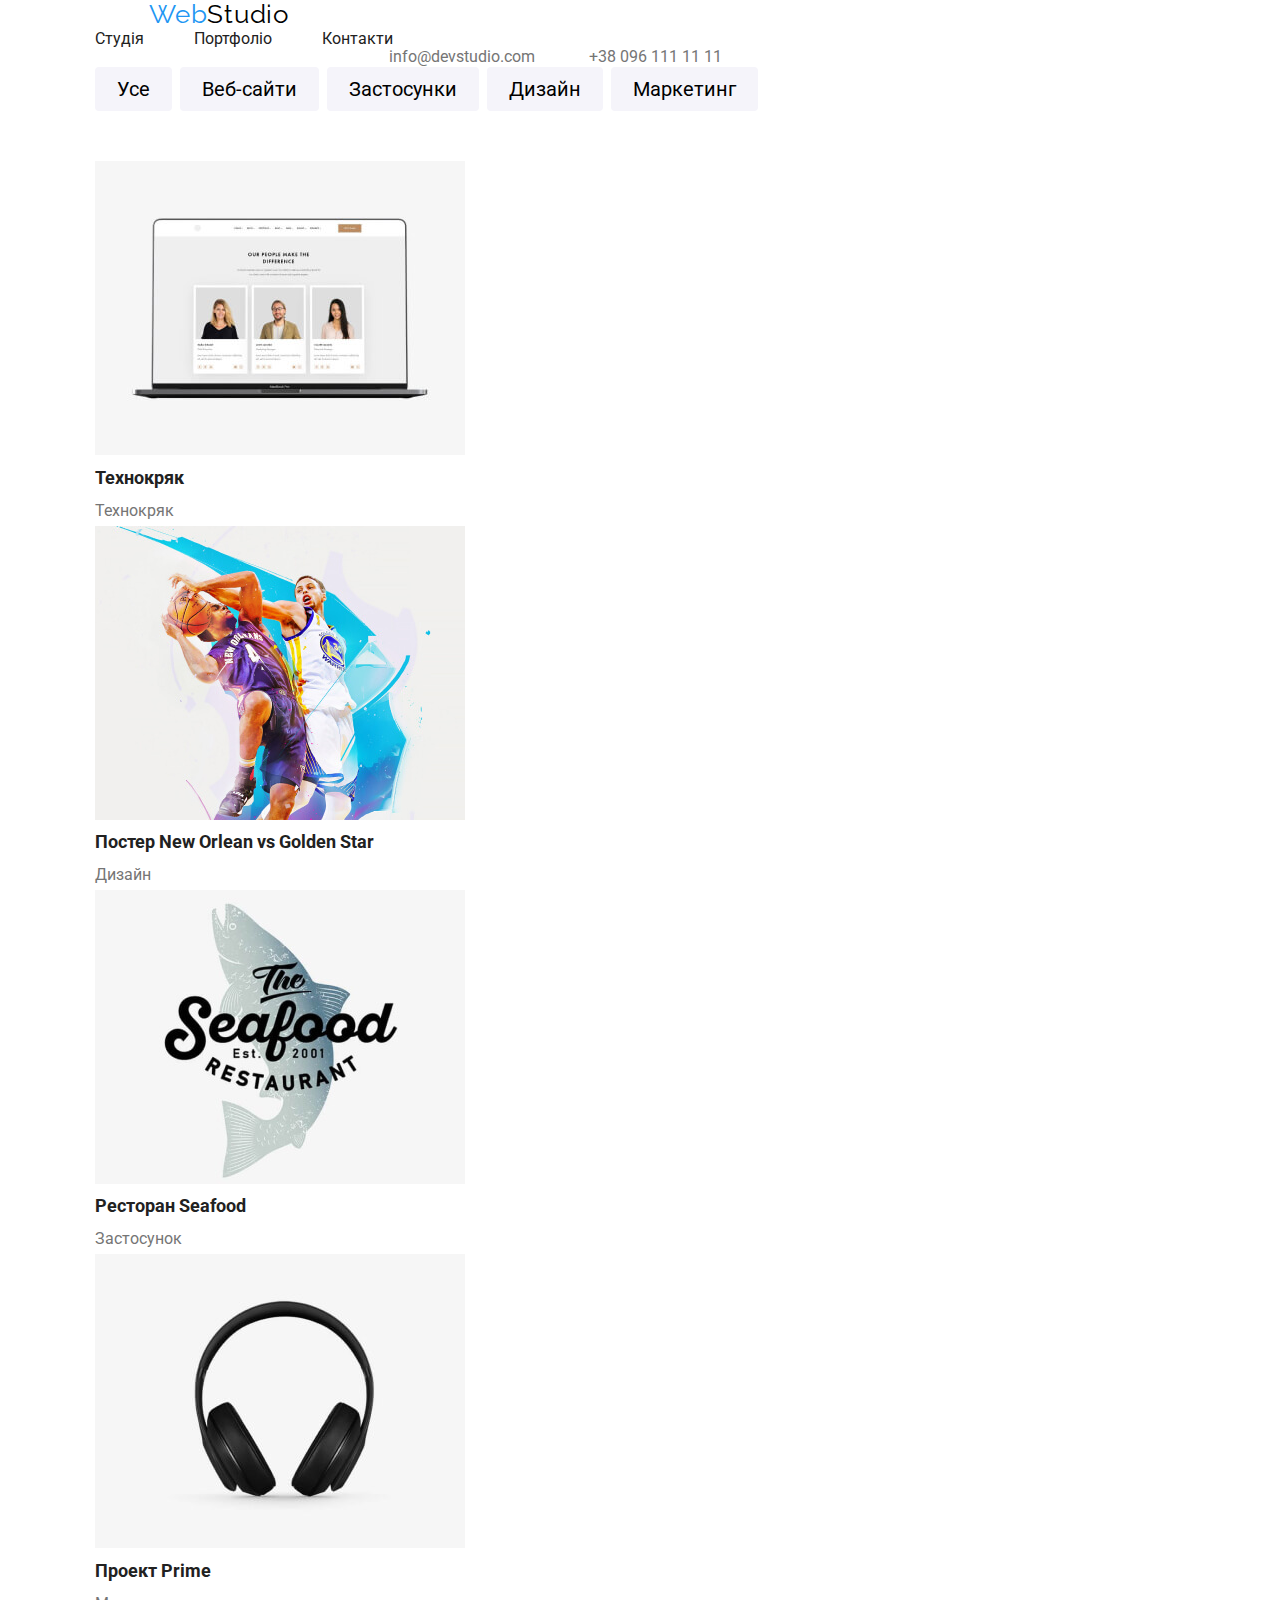
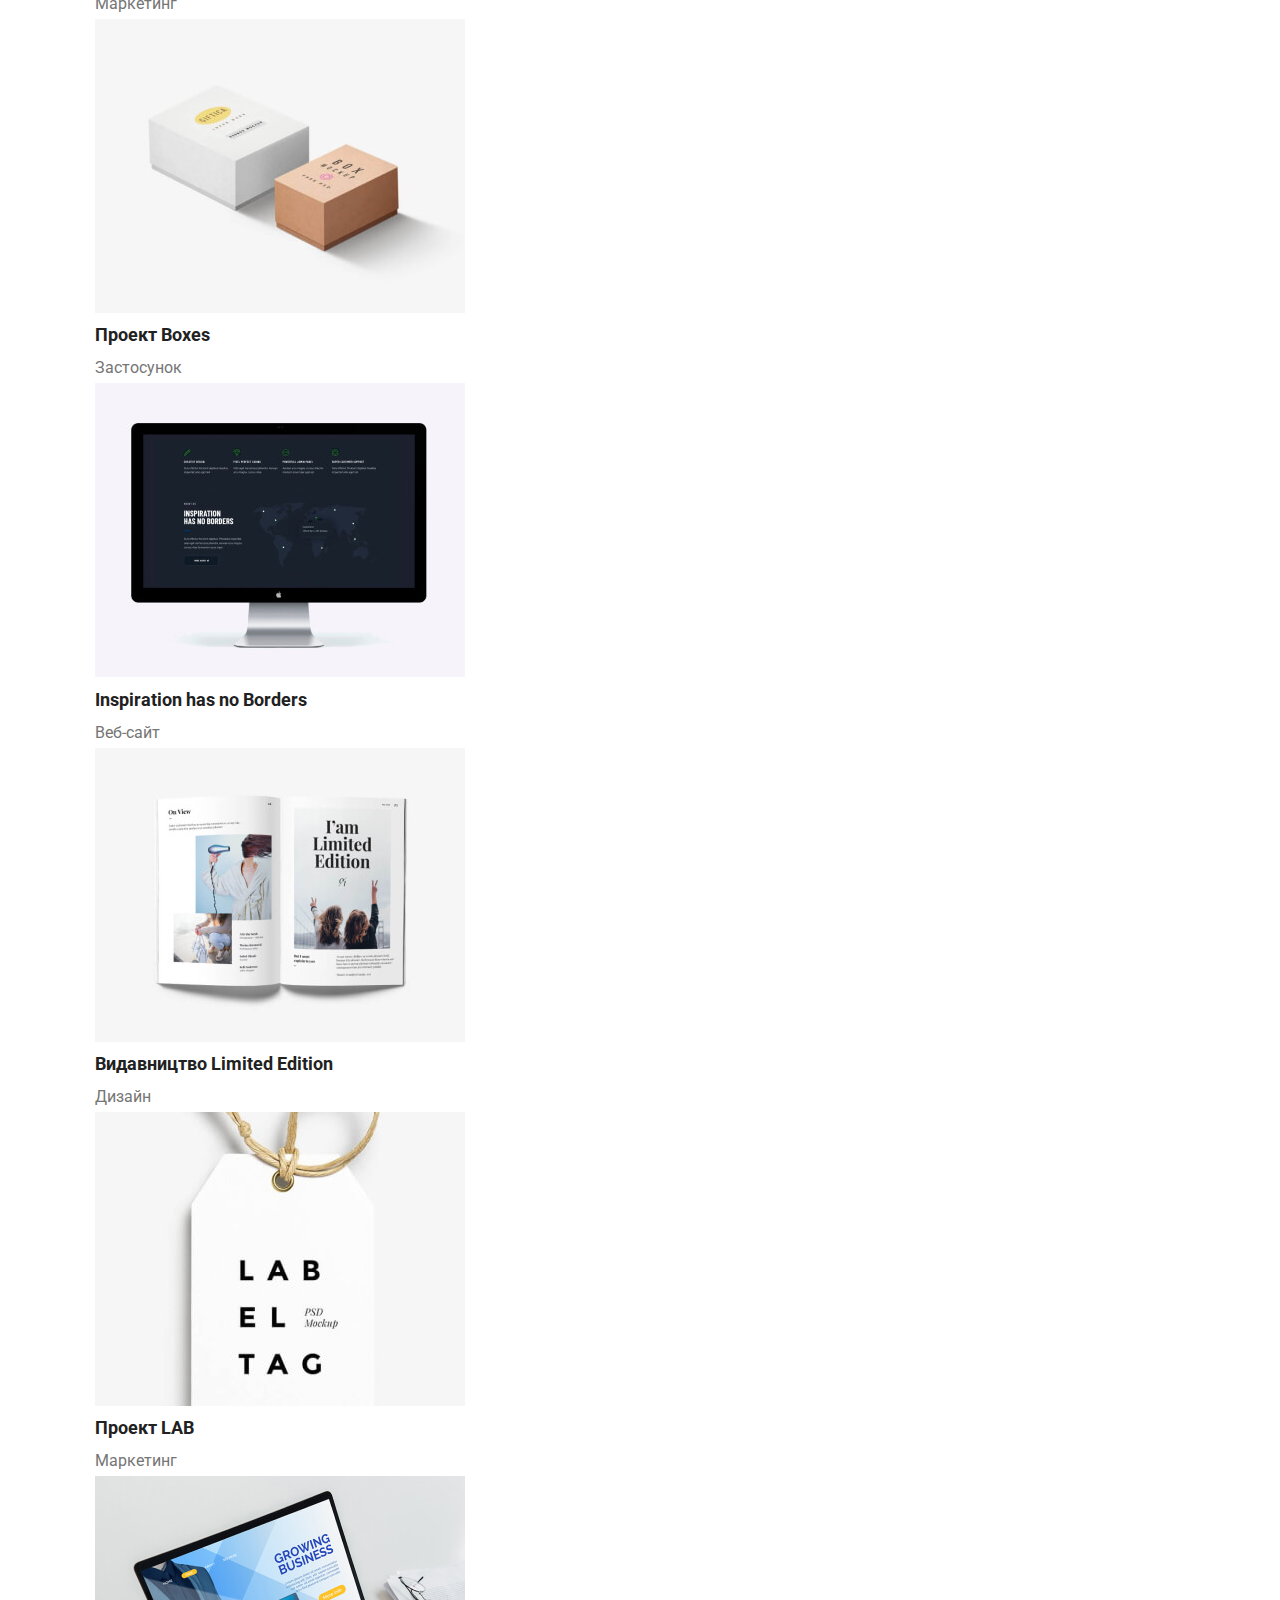
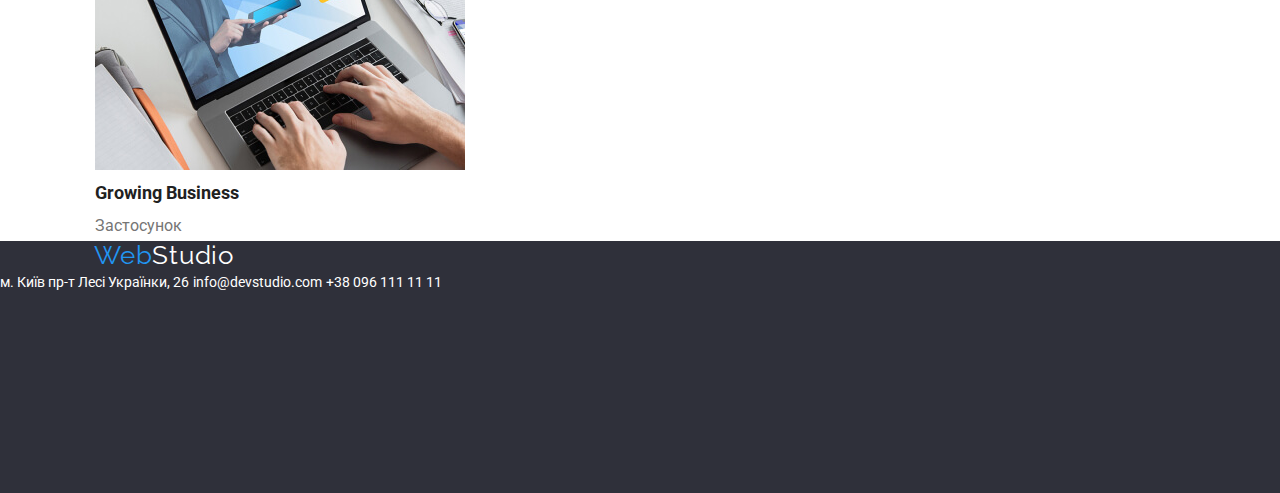
==== commit a72378b7: "commit" ====
--- a/portfolio.html
+++ b/portfolio.html
@@ -13,6 +13,8 @@
 <body>
     <header class="header">
 
+        <div class="container">
+
         <a class="logo" href="">Web<span class="header-logo">Studio</span></a>
 
         <nav class="header-nav">
@@ -26,9 +28,15 @@
             <a class="address-item" href="mail:info@devstudio.com">info@devstudio.com</a>
             <a class="address-item" href="tell:+380961111111">+38 096 111 11 11</a>
         </address>
+
+    </div>
+
     </header>
     <main>
         <section class="section-portfolio">
+
+            <div class="container">
+
             <h2 class="visually-hidden">Портфоліо</h2>
             <ul class="section-portfolio-list">
                 <li class="section-portfolio-but"><button class="section-portfolio-buton" type="button">Усе</button></li>
@@ -86,15 +94,25 @@
                         <p class="section-yvaga-text">Застосунок</p>
                 </li>
             </ul>
+
+        </div>
+
         </section>
     </main>
     <footer class="footer">
+
+        <div class="container">
+
+        </div>
         <a class="logo" href="">Web<span class="footer-logo">Studio</span></a>
         <address class="address-list">
             <a class="footer-address-item" href="https://goo.gl/maps/kNEZdAXZ2F6Kcgue6" target="_blank">м. Київ пр-т Лесі Українки, 26</a>
             <a class="footer-address-text" href="mailto:info@devstudio.com">info@devstudio.com</a>
             <a class="footer-address-text" href="tell:+380961111111">+38 096 111 11 11</a>
         </address>
+
+    </div>
+    
     </footer>
     
 </body>
--- a/css/style.css
+++ b/css/style.css
@@ -11,9 +11,11 @@
   }
 
   .container{
-    width: 1200px;
+    width:1200px;
     padding-left: 15px;
     padding-right: 15px;
+    margin-left: auto;
+    margin-right: auto;
   }
 
   :root{
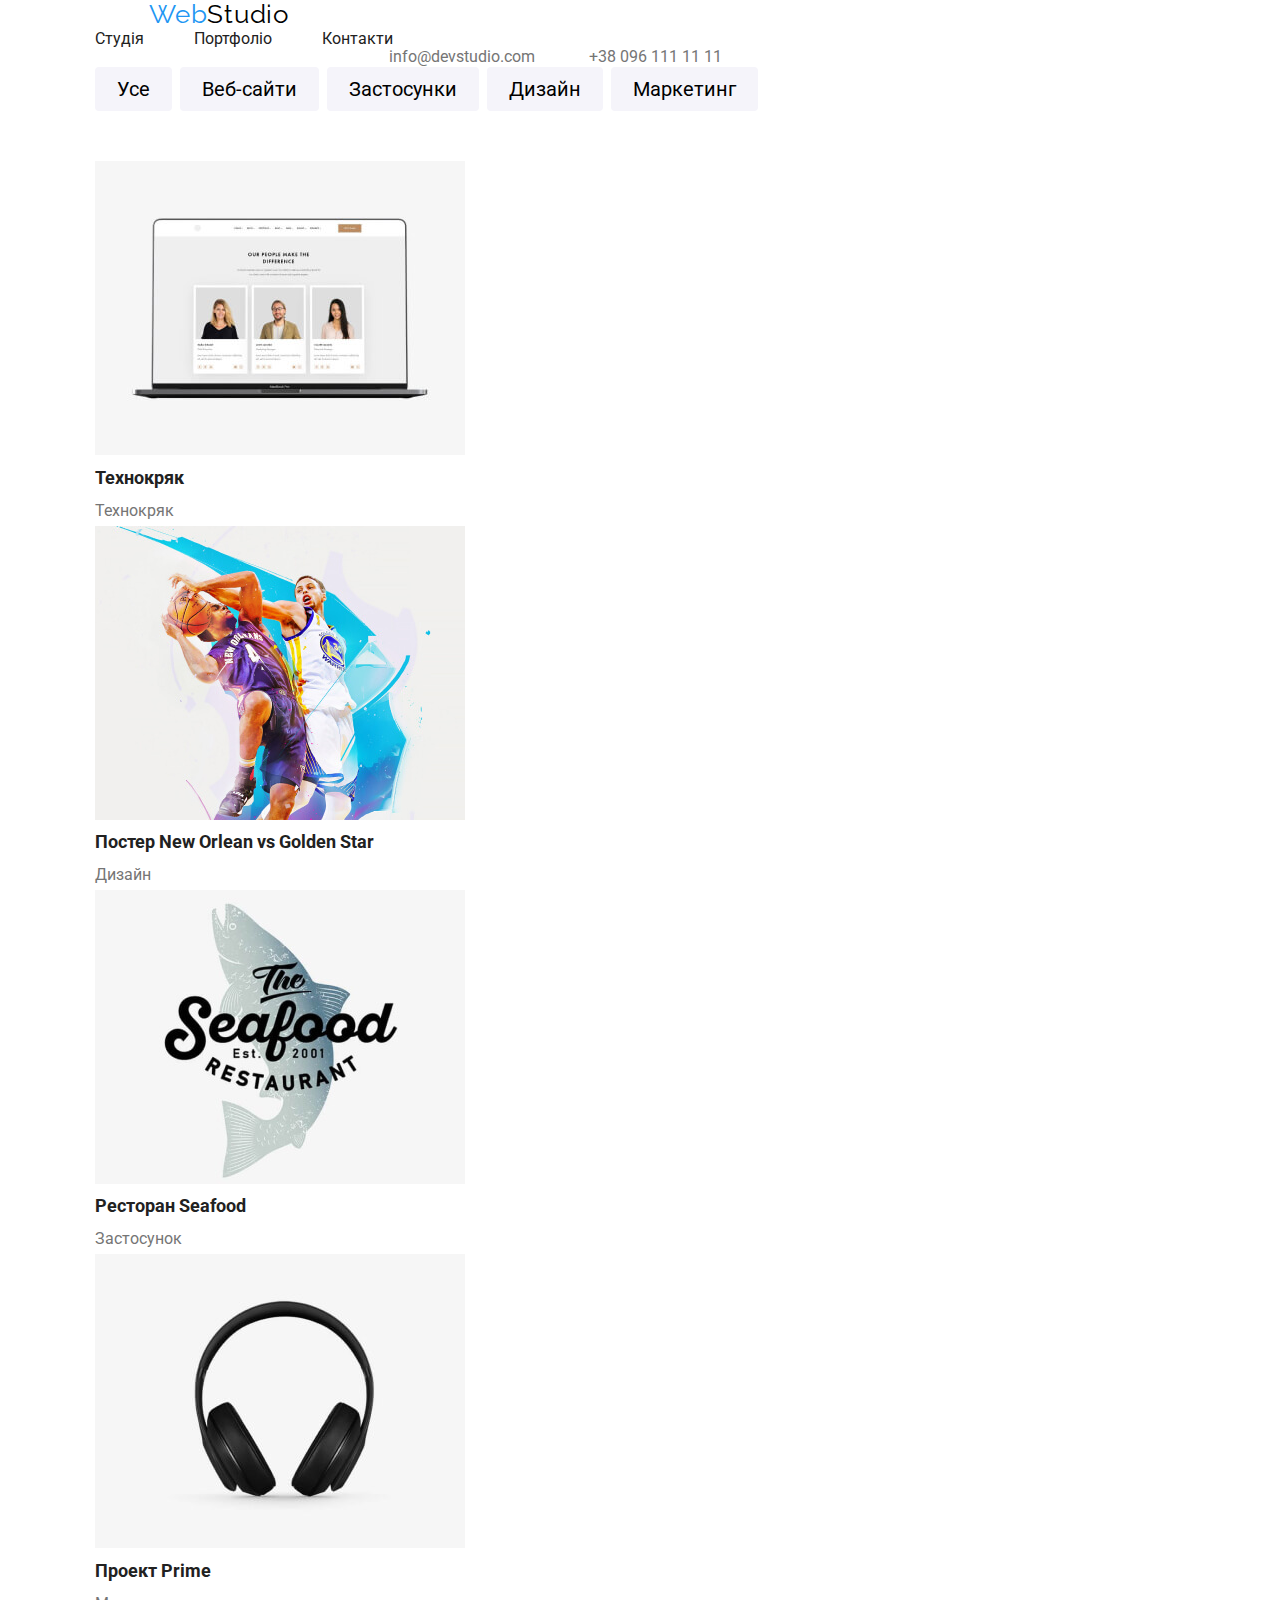
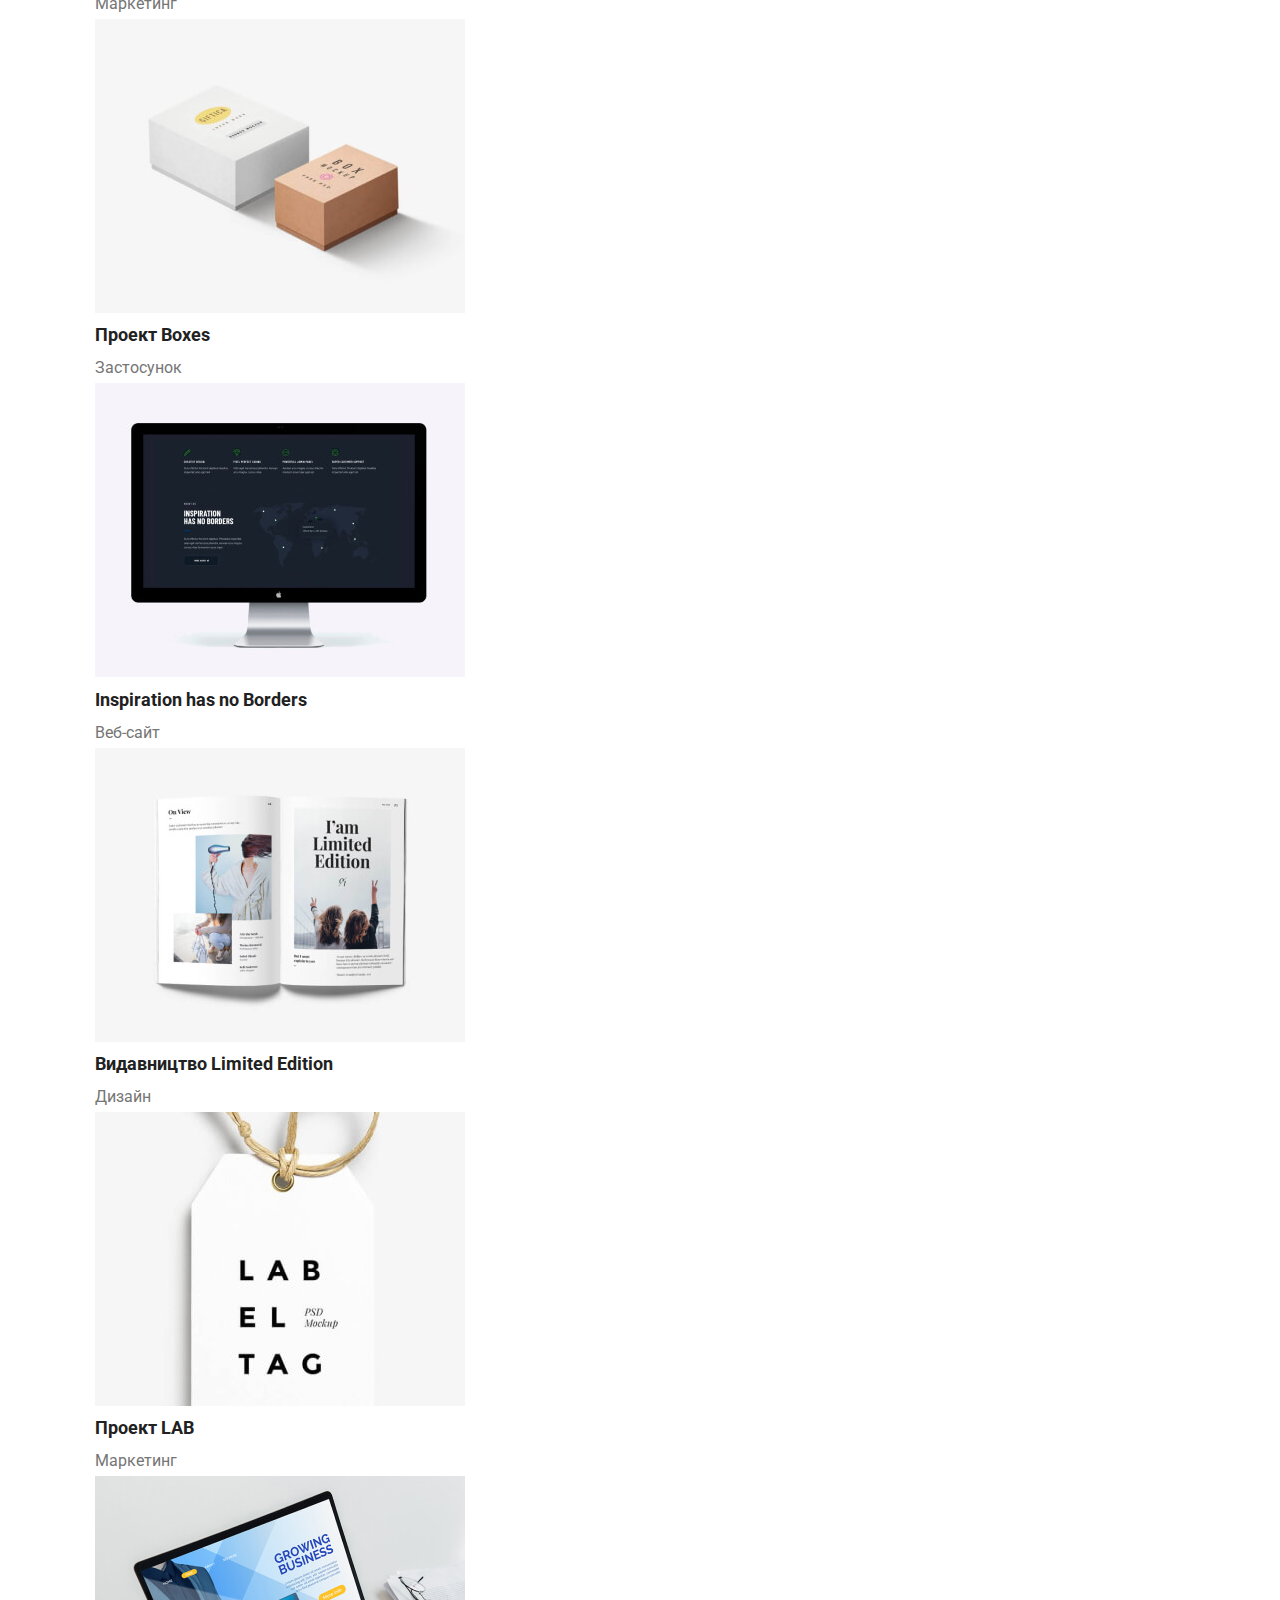
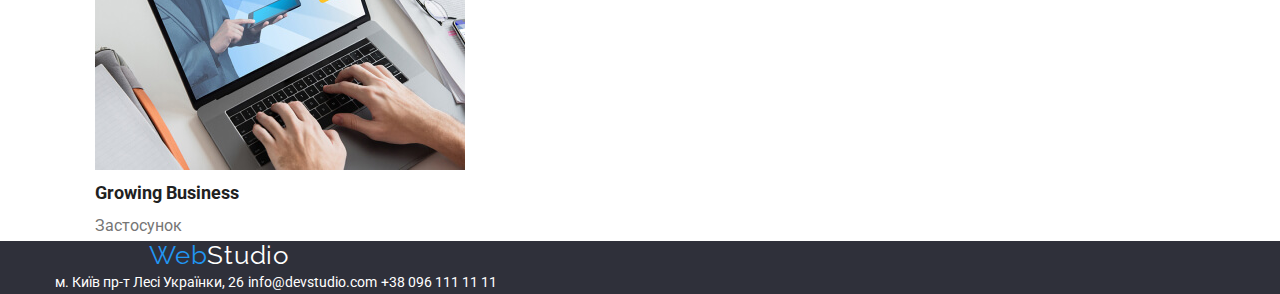
==== commit 29abc76b: "commit" ====
--- a/portfolio.html
+++ b/portfolio.html
@@ -103,7 +103,7 @@
 
         <div class="container">
 
-        </div>
+        
         <a class="logo" href="">Web<span class="footer-logo">Studio</span></a>
         <address class="address-list">
             <a class="footer-address-item" href="https://goo.gl/maps/kNEZdAXZ2F6Kcgue6" target="_blank">м. Київ пр-т Лесі Українки, 26</a>
--- a/css/style.css
+++ b/css/style.css
@@ -199,8 +199,10 @@
 
  .footer {
   background-color: var(--back-background);
-  width: 1600px;
-  height: 252px;
+  /* width: 1600px;
+  height: 252px; */
+
+  
  }
 
  .footer-logo {
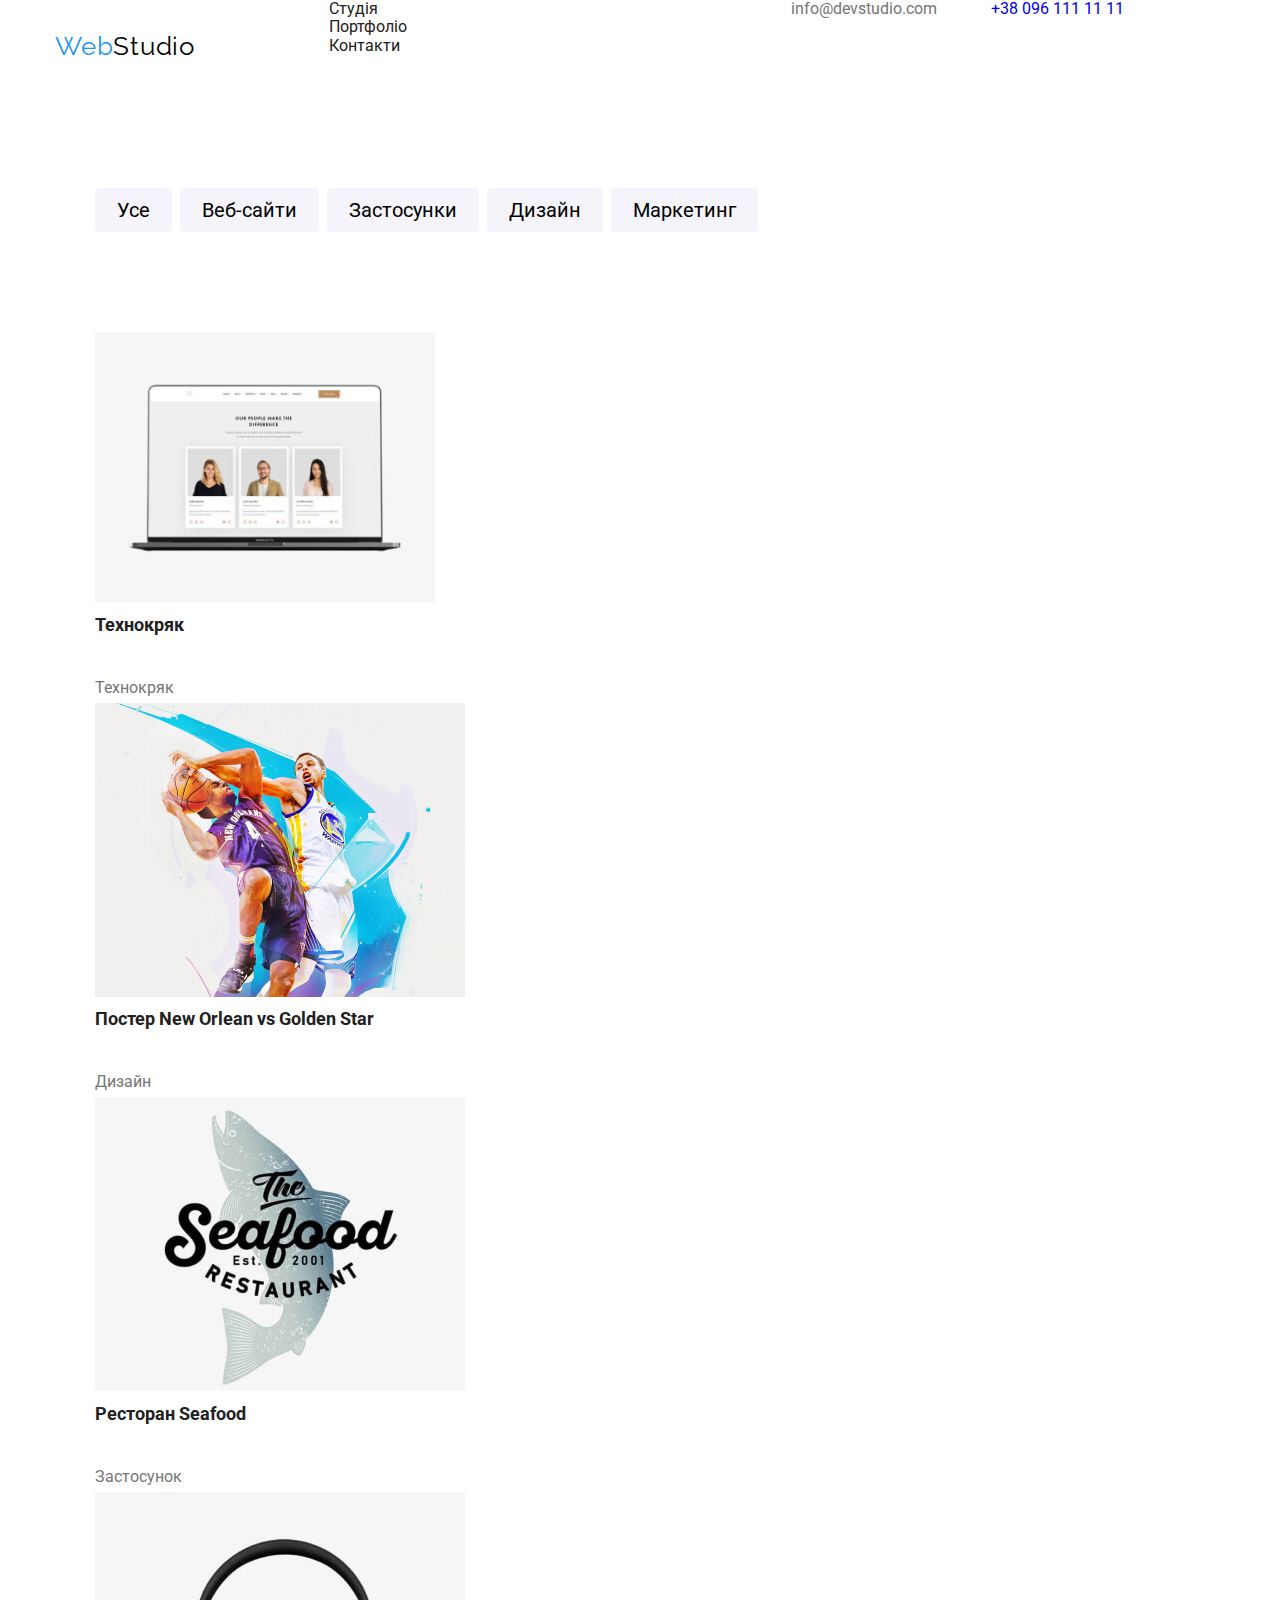
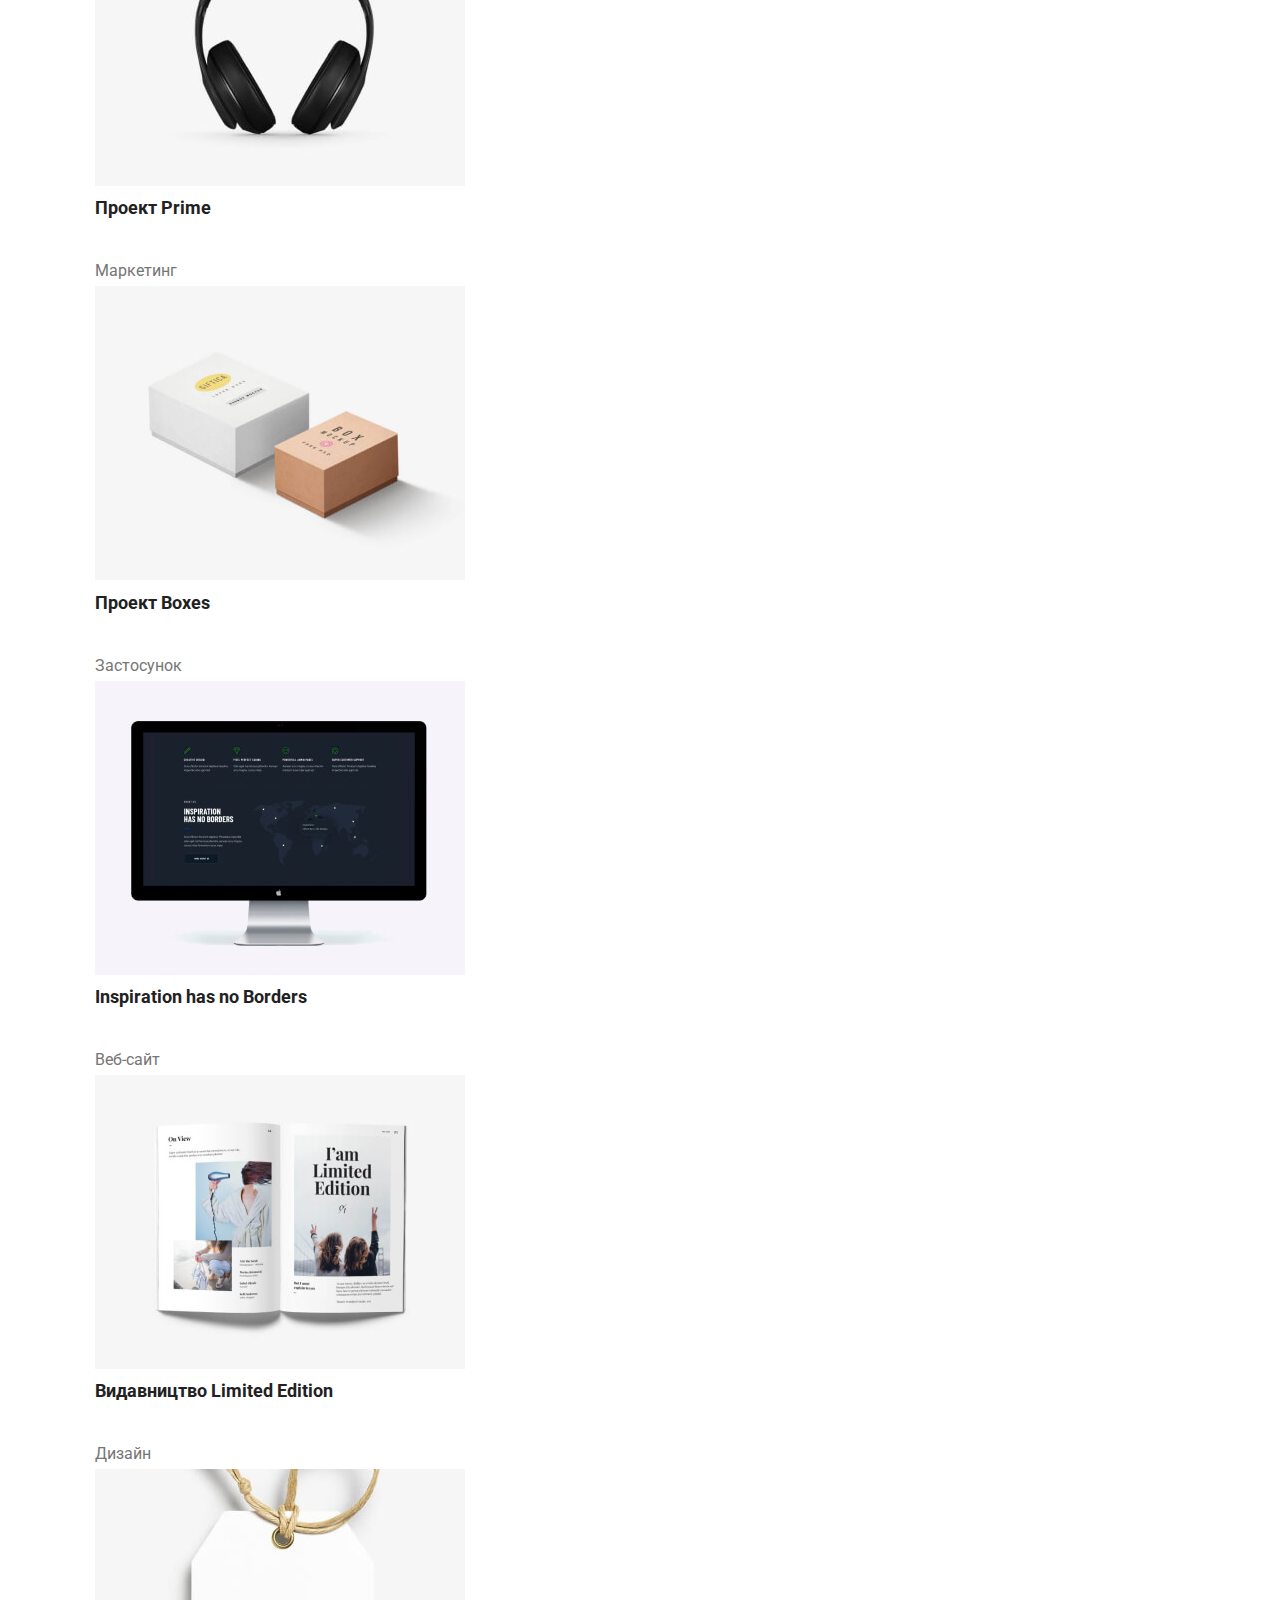
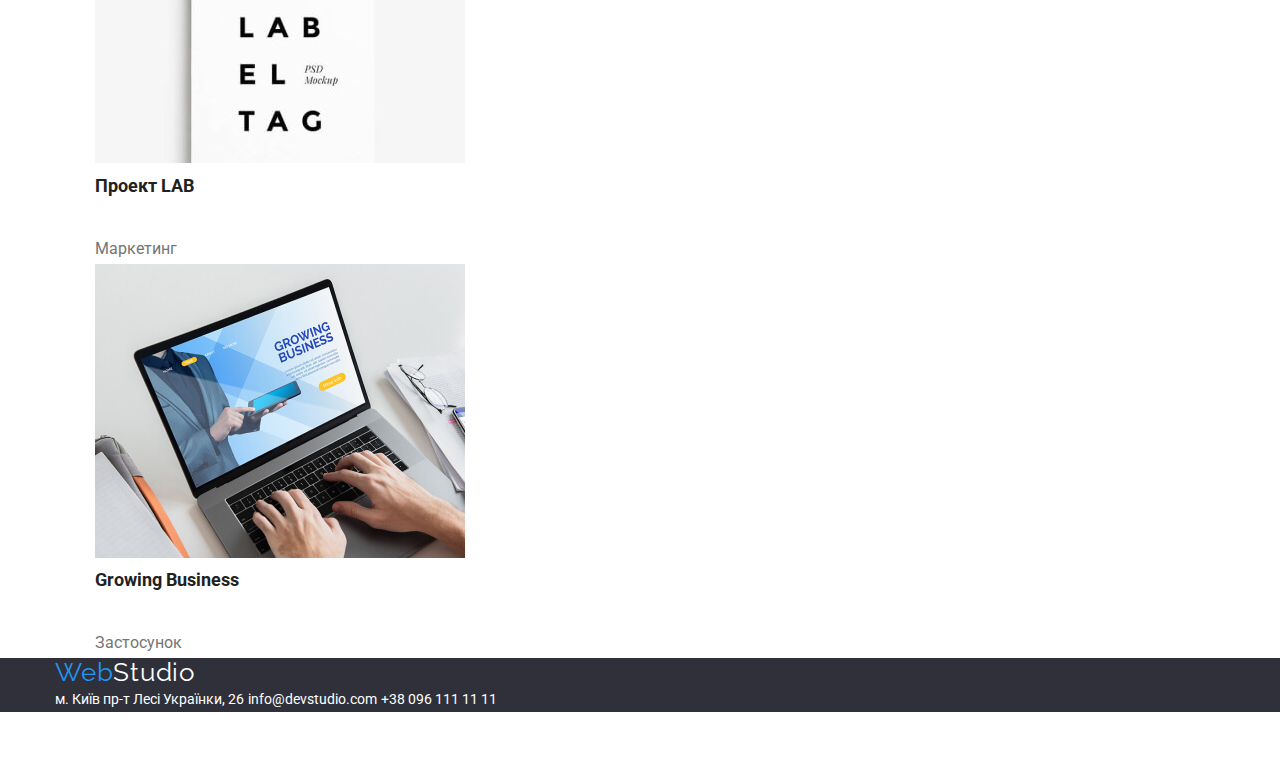
==== commit 65586dec: "commit" ====
--- a/portfolio.html
+++ b/portfolio.html
@@ -49,7 +49,7 @@
         
             <ul class="section-portfolio-text">
                 <li class="section-portfolio-text">
-                    <img src="./img/11111.jpg" alt="Технокряк" width="370">
+                    <img class="section-portfolio-img" src="./img/11111.jpg" alt="Технокряк" width="370">
                     <h3 class="section-portfolio-title">Технокряк</h3>
                     <p class="section-yvaga-text">Технокряк</p>
                 </li>
--- a/css/style.css
+++ b/css/style.css
@@ -29,13 +29,16 @@
   }
 
   .logo {
-    margin-left: 94px;
+    margin-right: 94px;
 
     font-size: 26px;
     font-family: 'Raleway', sans-serif; 
     color: var(--accent-color);
     font-style: normal;
     letter-spacing: 0.78px; 
+
+    padding-top: 32px;
+    padding-bottom: 32px;
   }
 
   h1,
@@ -59,6 +62,9 @@
   color: var(--logoo-nomber-two-color);
   font-style: normal;
   letter-spacing: 0.78px; 
+
+  padding-top: 32px;
+  padding-bottom: 32px;
   }
 
   body{
@@ -91,17 +97,33 @@
     margin-right: 50px;
   }
 
-  .header-menu-item{
+
+  .header-menu-itee{
     display: flex;
+
+    padding-left: 0px;
+  }
+
+  .header-menu-item:not(:last-child){
     margin-right: 50px;
   }
+    
+    
+  
 
   .header-menu:focus{
     color: var(--accent-color);
   }
 
+  .address-item:not(:last-child){
+   margin-right: 50px;
+
+    color: var(--email-color);
+  }
+
   .address-item{
-    color: var(--email-color);
+    padding-top: 32px;
+    padding-bottom: 32px;
   }
 
   .section{
@@ -117,6 +139,8 @@
     font-weight: 900;
      line-height: 1.36; 
     color: var(--title-big-color);
+
+    padding-bottom: 30px;
     }
     
 
@@ -142,6 +166,9 @@
     color: var(--menu-color);
     font-size: 14px;
     font-style: normal;
+
+    padding-top: 94px;
+    padding-bottom: 10px;
   }
 
   .section-yvaga-text {
@@ -153,17 +180,18 @@
  }
 
  .section-zaymaemos-title {
+  padding-bottom: 50px;
+
   text-align: center;
   font-size: 36px;
   font-style: normal;
   color: var(--menu-color);
- }
-
- .section-zaymaemos-title {
-  color: var(--menu-color);
-  text-align: center; 
-  font-size: 36px;
-  font-style: normal;
+
+  padding-top: 106px
+ }
+
+ .section-zaymaemos-img{
+  padding-right: 30px;
  }
 
 
@@ -187,6 +215,8 @@
   text-align: center;
   font-size: 16px;
   font-style: normal;
+
+  padding-bottom: 10px;
  }
 
  .section-img-text {
@@ -195,12 +225,14 @@
   font-family: Roboto;
   font-size: 16px;
   font-style: normal;
+
+  padding-bottom: 30px;
  }
 
  .footer {
   background-color: var(--back-background);
   /* width: 1600px;
-  height: 252px; */
+  height: 252px;  */
 
   
  }
@@ -210,6 +242,8 @@
   font-family: Raleway;
   font-size: 26px;
   font-style: normal;
+
+  /* padding-top: 60px; */
  }
 
  .footer-address-item {
@@ -217,7 +251,10 @@
   font-family: Roboto;
   font-size: 14px;
   font-style: normal;
-   line-height: 1.7;  
+  line-height: 1.7;
+  
+  padding-top: 20px;
+  padding-bottom: 9px;
  }
 
  .footer-address-text {
@@ -225,8 +262,20 @@
   font-family: Roboto;
   font-size: 14px;
   font-style: normal;
-  line-height: 1.7;   
- }
+  line-height: 1.7;
+  
+  padding-bottom: 60px;
+ }
+
+ .footer-address-textt {
+  color: var(--title-big-color);
+  font-family: Roboto;
+  font-size: 14px;
+  font-style: normal;
+  line-height: 1.7;
+  
+  padding-bottom: 9px
+ } 
 
  .section-portfolio-buton {
    border-radius: 4px;
@@ -264,13 +313,17 @@
   font-size: 18px;
   font-style: normal;
    line-height: 2; 
+
+   padding-bottom: 20px;
   }
 
 .section-yvaga-text {
   color: var(--email-color);
   font-size: 16px;
   font-style: normal;
-   line-height: 1.875; 
+  line-height: 1.875; 
+
+  padding-top: 10px;
   }
 
   .header-menu:hover,
@@ -301,4 +354,38 @@
     padding-inline-start: 40px;
 
     display: flex;
-} */+} */
+
+.header > .container{
+  display: flex;
+}       
+
+
+
+
+.section-yvaga {
+  padding-top: 94px;
+}
+
+
+
+
+.section-zaymayemos {
+  padding-top: 94px;
+  padding-bottom: 94px;
+} 
+
+.section-img {
+  padding-top: 186px;
+  padding-right: 30px;
+  padding-bottom: 30px;
+}
+
+.section-portfolio-but {
+  padding-top: 94px;
+  padding-bottom: 50px;
+}
+
+.section-portfolio-img {
+  padding-right: 30px;
+}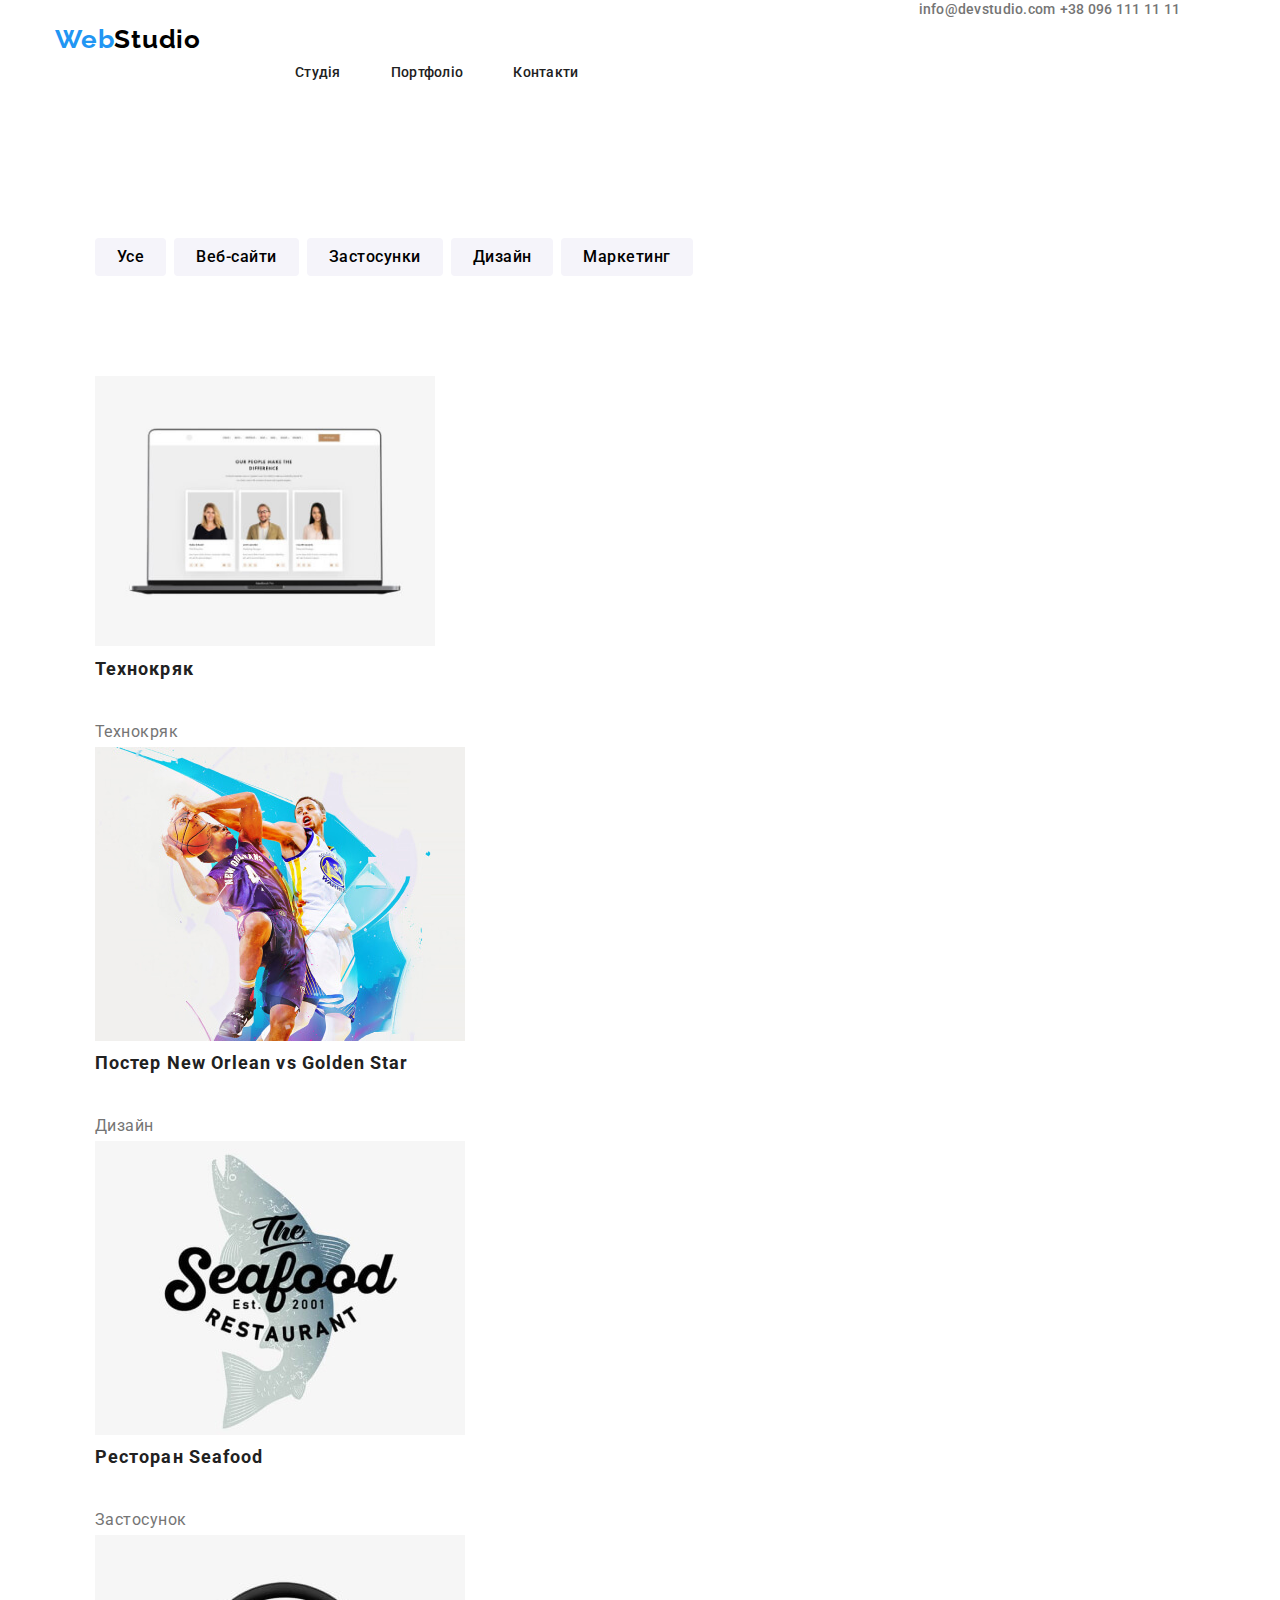
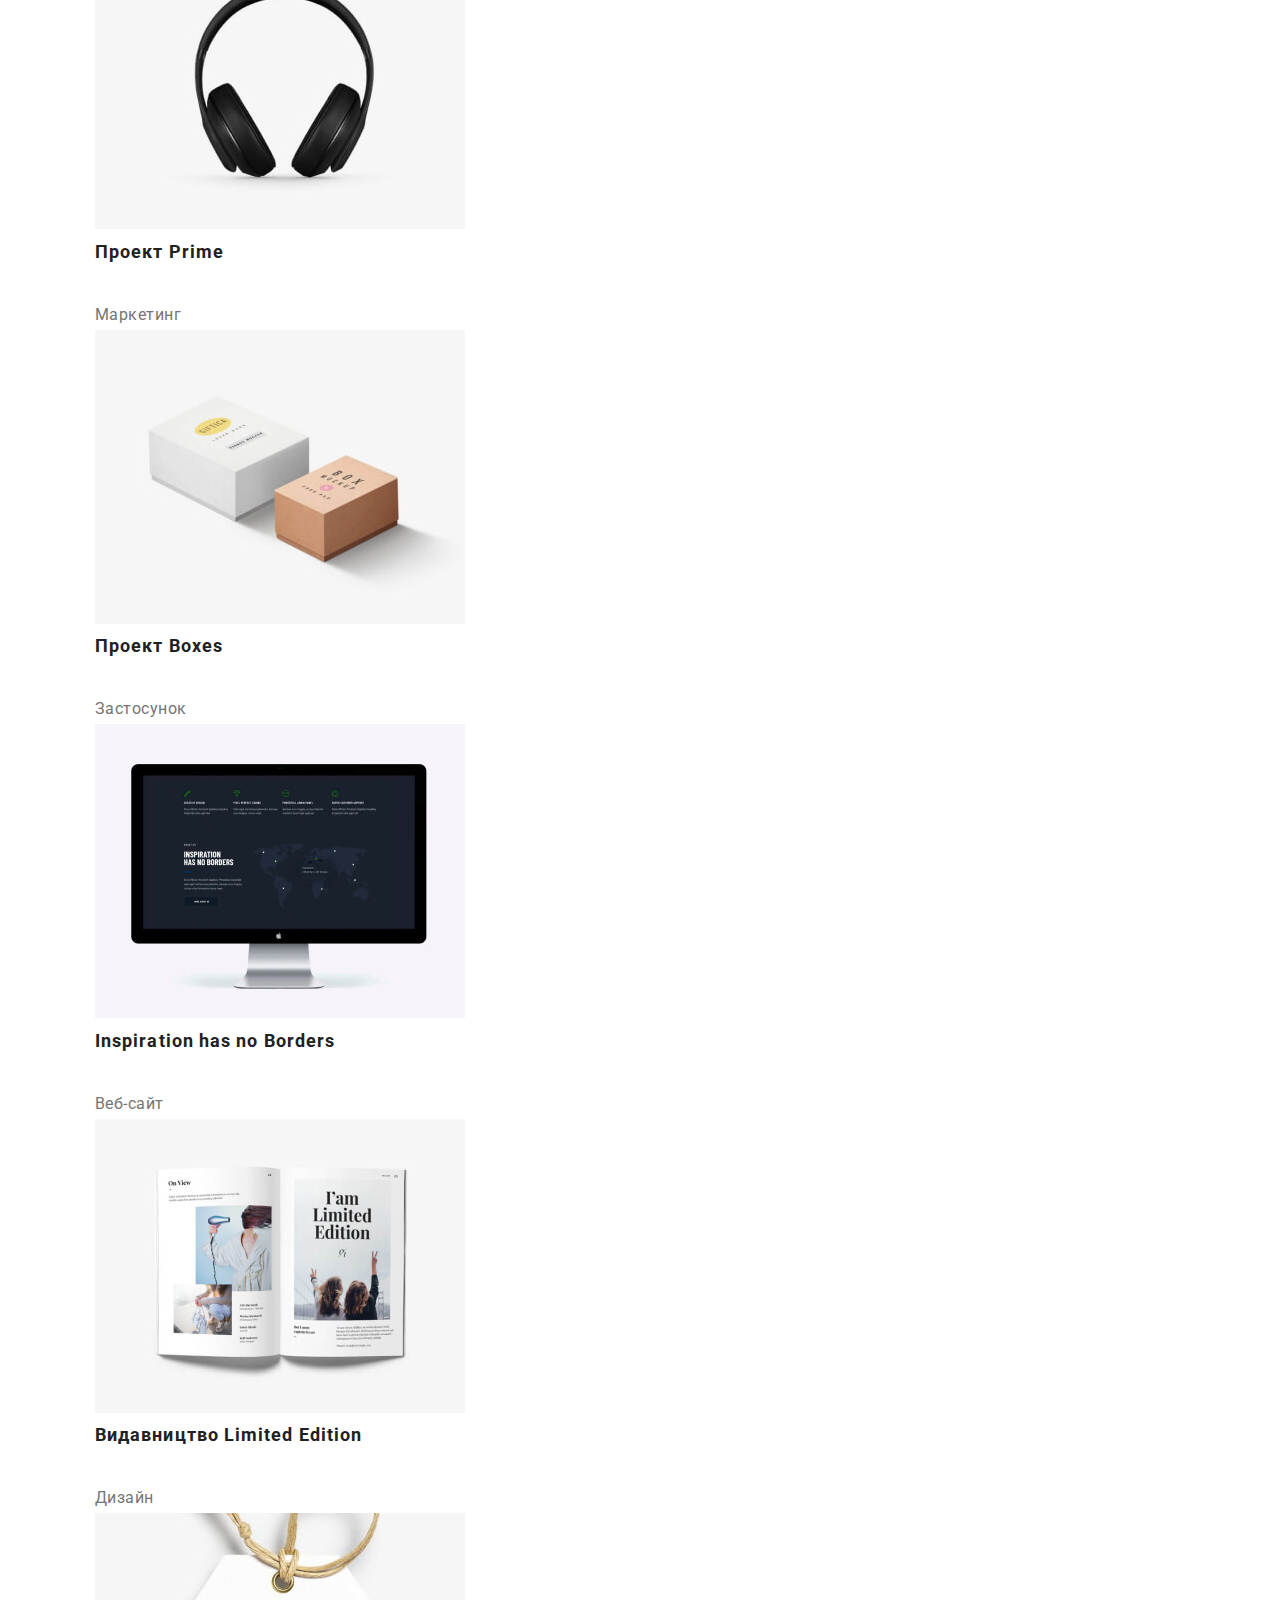
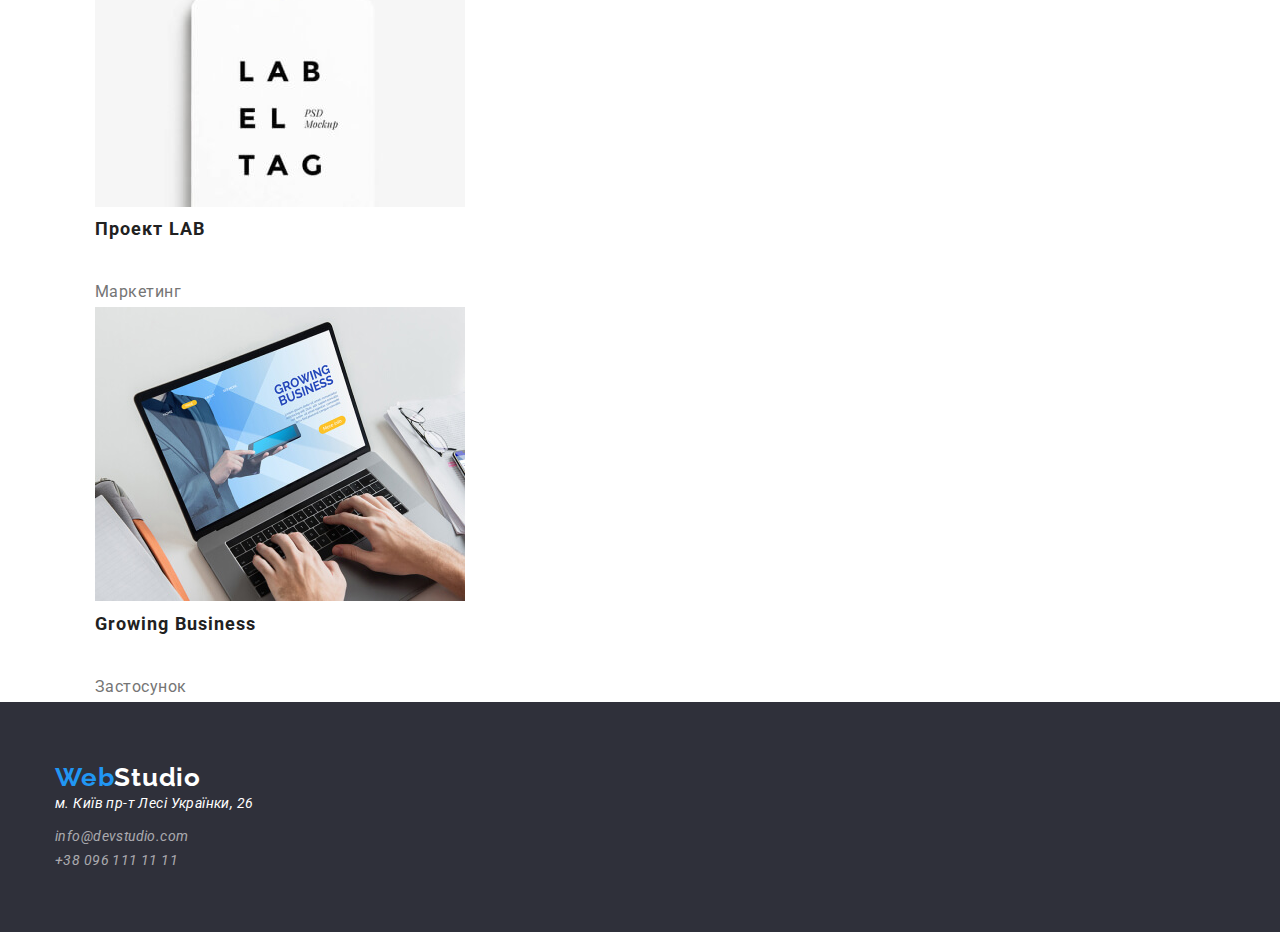
==== commit a27e2837: "commit" ====
--- a/portfolio.html
+++ b/portfolio.html
@@ -25,7 +25,7 @@
             </ul>
         </nav>
         <address class="address">
-            <a class="address-item" href="mail:info@devstudio.com">info@devstudio.com</a>
+            <a class="address-itee" href="mail:info@devstudio.com">info@devstudio.com</a>
             <a class="address-item" href="tell:+380961111111">+38 096 111 11 11</a>
         </address>
 
@@ -130,3 +130,54 @@
 
 
 
+
+
+
+
+
+
+
+
+
+
+
+
+
+
+
+
+
+
+
+
+
+
+
+
+
+
+
+
+
+
+
+
+
+ <!-- Футер -->
+ <!-- <footer class="footer">
+    <div class="container">
+        <a href="" class="footer-logo">Web<span class="footer-logo-style">Studio</span></a>
+        <address>
+            <ul class="footer-list">
+                <li><a href="https://goo.gl/maps/dQ1mNMhz1SSXz6Sy8" target="_blank" class="address">м. Київ пр-т
+                        Лесі Українки,
+                        26</a>
+                </li>
+                <li><a href="mail:info@example.com" target="_blank" class="footer-cnt">info@example.com</a></li>
+                <li><a href="tell:+380991111111" target="_blank" class="footer-cnt">+38 099 111 11 11</a></li>
+            </ul>
+        </address>
+    </div> -->
+</footer>
+
+
--- a/css/style.css
+++ b/css/style.css
@@ -37,9 +37,24 @@
     font-style: normal;
     letter-spacing: 0.78px; 
 
-    padding-top: 32px;
-    padding-bottom: 32px;
-  }
+    padding-top: 24px;
+
+    font-family: Raleway;
+    font-weight: 700;
+    line-height: normal;
+
+  }
+
+  .footer-address-logo {
+    color: var(--accent-color);
+    font-family: "Raleway", sans-serif;
+    font-size: 26px;
+    font-weight: 700;
+    line-height: normal;
+    letter-spacing: 0.78px;
+    display: block;
+    margin-bottom: 20px;
+}
 
   h1,
 h2,
@@ -63,14 +78,17 @@
   font-style: normal;
   letter-spacing: 0.78px; 
 
-  padding-top: 32px;
-  padding-bottom: 32px;
-  }
-
-  body{
-     /* font-family: 'Raleway', sans-serif;  */
-      font-family: 'Roboto', sans-serif;
-    }
+  padding-top: 24px;
+
+  font-family: Raleway;
+  font-weight: 700;
+  line-height: normal;        
+  }
+
+  body {
+    font-family: "Roboto", sans-serif;
+    font-style: normal;
+  }
 
     li{
       list-style: none;
@@ -86,27 +104,136 @@
   }
   .header-menu{
     color: var(--menu-color);
+ 
+    font-family: Roboto;
+    font-size: 14px;
+    font-style: normal;
+    font-weight: 500;
+    line-height: normal;
+    letter-spacing: 0.28px;
   }
 
   .address {
-    margin-left: 334px;
+     margin-left: 340px;
+  }
+
+
+
+
+
+
+.address-itee{
+  color: #757575;
+  font-family: Roboto;
+  font-size: 14px;
+  font-style: normal;
+  font-weight: 500;
+  line-height: normal;
+  letter-spacing: 0.28px; 
+
+  padding-top: 32px;
+}
+
+.address-itee:focus{
+  color: var(--accent-color);
+}
+
+
+
+
+
+
+
+
+
+
+
+
+
+
+
+
+
+
+
+
+
+
+
+
+
+
+
+
+
+
+  .header-menu-item{
+    display: flex;
+
+    padding-left: 0px;
+
+    padding-top: 32px;
+    padding-bottom: 32px;
+
+    color: #757575; 
+    font-family: Roboto;
+    font-size: 14px;
+    font-style: normal;
+    font-weight: 500;
+    line-height: normal;
+    letter-spacing: 0.28px; 
+  }
+
+   .header-menu-item:not(:last-child){
+     margin-right: 50px; 
+  } 
+
+  .header-menu-itee{
+  display: flex;
+
+  padding-left: 0px;
+
+  padding-top: 32px;
+  padding-bottom: 32px;
+
+  /* color: #757575; */
+  font-family: Roboto;
+  font-size: 14px;
+  font-style: normal;
+  font-weight: 500;
+  line-height: normal;
+  letter-spacing: 0.28px;
   }
 
   .address-item{
     font-style: normal;
+    /* margin-right: 50px; */
+
+    color: #757575;
+    font-family: Roboto;
+    font-size: 14px;
+    font-style: normal;
+    font-weight: 500;
+    line-height: normal;
+    letter-spacing: 0.28px; 
+
+    padding-top: 32px;
+  }
+
+
+
+
+
+
+
+
+
+
+
+
+   .header-menu-itee:not(:last-child){
     margin-right: 50px;
-  }
-
-
-  .header-menu-itee{
-    display: flex;
-
-    padding-left: 0px;
-  }
-
-  .header-menu-item:not(:last-child){
-    margin-right: 50px;
-  }
+  } 
     
     
   
@@ -117,14 +244,23 @@
 
   .address-item:not(:last-child){
    margin-right: 50px;
-
-    color: var(--email-color);
   }
 
   .address-item{
     padding-top: 32px;
     padding-bottom: 32px;
-  }
+    color: var(--email-color);
+  }
+
+  .address-iteem {
+    padding-top: 32px;
+    padding-bottom: 32px;
+    color: var(--email-color);
+  }
+
+  .address-iteem:not(:last-child){
+    margin-right: 50px;
+   }
 
   .section{
     background-color: var(--back-background);
@@ -141,6 +277,13 @@
     color: var(--title-big-color);
 
     padding-bottom: 30px;
+    font-family: Roboto;
+
+    font-style: normal;
+
+    line-height: 60px; 
+    letter-spacing: 2.64px;
+    text-transform: uppercase;
     }
     
 
@@ -167,8 +310,12 @@
     font-size: 14px;
     font-style: normal;
 
-    padding-top: 94px;
-    padding-bottom: 10px;
+    margin-top: 94px;
+    margin-bottom: 10px;
+    font-family: Roboto;
+    font-weight: 700;
+    letter-spacing: 0.42px;
+    text-transform: uppercase;
   }
 
   .section-yvaga-text {
@@ -177,23 +324,54 @@
     line-height: 1.7;
 
     display: block;
+  
+    font-family: Roboto;
+    font-style: normal;
+    font-weight: 400;
+    line-height: 24px; 
+    letter-spacing: 0.42px;
  }
 
  .section-zaymaemos-title {
-  padding-bottom: 50px;
 
   text-align: center;
   font-size: 36px;
   font-style: normal;
   color: var(--menu-color);
 
-  padding-top: 106px
+  padding-top: 106px;
+  padding-bottom: 82px;
+
+  font-family: Roboto;
+  font-weight: 700;
+  line-height: normal;
+  letter-spacing: 1.08px;
+ }
+
+ .section-zaymayemos{
+  padding-top: 106px;
+  padding-bottom: 82px;
  }
 
  .section-zaymaemos-img{
   padding-right: 30px;
  }
 
+ .section-zaymaemos-title-list {
+  text-align: center;
+  font-size: 36px;
+  font-style: normal;
+  color: var(--menu-color);
+}
+
+.section-img{
+  padding-top: 94px;
+  padding-bottom: 94px;
+
+  background-color: #F5F4FA;
+  /* width: 1600px;
+  height: 648px; */
+}
 
 
 
@@ -217,6 +395,13 @@
   font-style: normal;
 
   padding-bottom: 10px;
+
+
+
+  font-family: Roboto;
+  font-weight: 500;
+  line-height: normal;
+  letter-spacing: 0.48px; 
  }
 
  .section-img-text {
@@ -227,12 +412,16 @@
   font-style: normal;
 
   padding-bottom: 30px;
+
+  font-weight: 400;
+  line-height: normal;
+  letter-spacing: 0.48px;
  }
 
  .footer {
   background-color: var(--back-background);
-  /* width: 1600px;
-  height: 252px;  */
+  padding-top: 60px;
+  padding-bottom: 60px;
 
   
  }
@@ -248,34 +437,60 @@
 
  .footer-address-item {
   color: var(--title-big-color);
-  font-family: Roboto;
+  /* font-family: Roboto;
   font-size: 14px;
-  font-style: normal;
+  font-style: normal; */
+/* 
+  font-size: 14px;
+  font-weight: 400;
+  line-height: 1.71;
+  letter-spacing: 0.42px;
+  display: block;
+  margin-bottom: 9px;
+  font-style: normal; */
+
+  font-size: 14px;
+  font-weight: 400;
+  line-height: 1.71;
+  letter-spacing: 0.42px;
+    
+  display: block;
+  margin-bottom: 9px;
+    
+
+  
+  /* margin-bottom: 9px; */
+ }
+ 
+
+ .footer-address-text {
+  /* color: var(--title-big-color);
+  font-family: Roboto;
+  font-size: 14px;
+  font-style: normal; */
   line-height: 1.7;
-  
-  padding-top: 20px;
-  padding-bottom: 9px;
- }
-
- .footer-address-text {
+  color: rgba(255, 255, 255, 0.60);
+    font-size: 14px;
+    font-weight: 400;
+    line-height: 1.71;
+    letter-spacing: 0.42px;
+  
+    display: block;
+  
+  
+
+   /* margin-bottom: 9px; */
+ } 
+
+ /* .footer-address-textt {
   color: var(--title-big-color);
   font-family: Roboto;
   font-size: 14px;
   font-style: normal;
   line-height: 1.7;
   
-  padding-bottom: 60px;
- }
-
- .footer-address-textt {
-  color: var(--title-big-color);
-  font-family: Roboto;
-  font-size: 14px;
-  font-style: normal;
-  line-height: 1.7;
-  
-  padding-bottom: 9px
- } 
+  margin-bottom: 9px;
+ }  */
 
  .section-portfolio-buton {
    border-radius: 4px;
@@ -289,6 +504,14 @@
 
   display: flex-wrap;
 
+  text-align: center;
+  font-family: Roboto;
+  font-size: 16px; 
+  font-style: normal;
+  font-weight: 500;
+  line-height: 26px;
+  letter-spacing: 0.48px;
+
     /* display: flex;
      gap: 8px;  */
 
@@ -312,9 +535,15 @@
   color: var(--menu-color);
   font-size: 18px;
   font-style: normal;
-   line-height: 2; 
-
-   padding-bottom: 20px;
+  line-height: 2; 
+
+  padding-bottom: 20px;
+
+ 
+  font-family: Roboto;
+  font-weight: 700;
+  line-height: 36px; 
+  letter-spacing: 1.08px;
   }
 
 .section-yvaga-text {
@@ -324,6 +553,14 @@
   line-height: 1.875; 
 
   padding-top: 10px;
+
+
+  font-family: Roboto;
+
+
+  font-weight: 400;
+  line-height: 30px;
+  letter-spacing: 0.48px;
   }
 
   .header-menu:hover,
@@ -375,12 +612,6 @@
   padding-bottom: 94px;
 } 
 
-.section-img {
-  padding-top: 186px;
-  padding-right: 30px;
-  padding-bottom: 30px;
-}
-
 .section-portfolio-but {
   padding-top: 94px;
   padding-bottom: 50px;
@@ -388,4 +619,20 @@
 
 .section-portfolio-img {
   padding-right: 30px;
-}+}
+
+
+
+
+
+/* 
+padding-top 32px на меню лішка
+padding-bottom 32px
+
+
+
+padding-top 32px
+padding-bottom */
+
+
+/* margin-bottom 20px */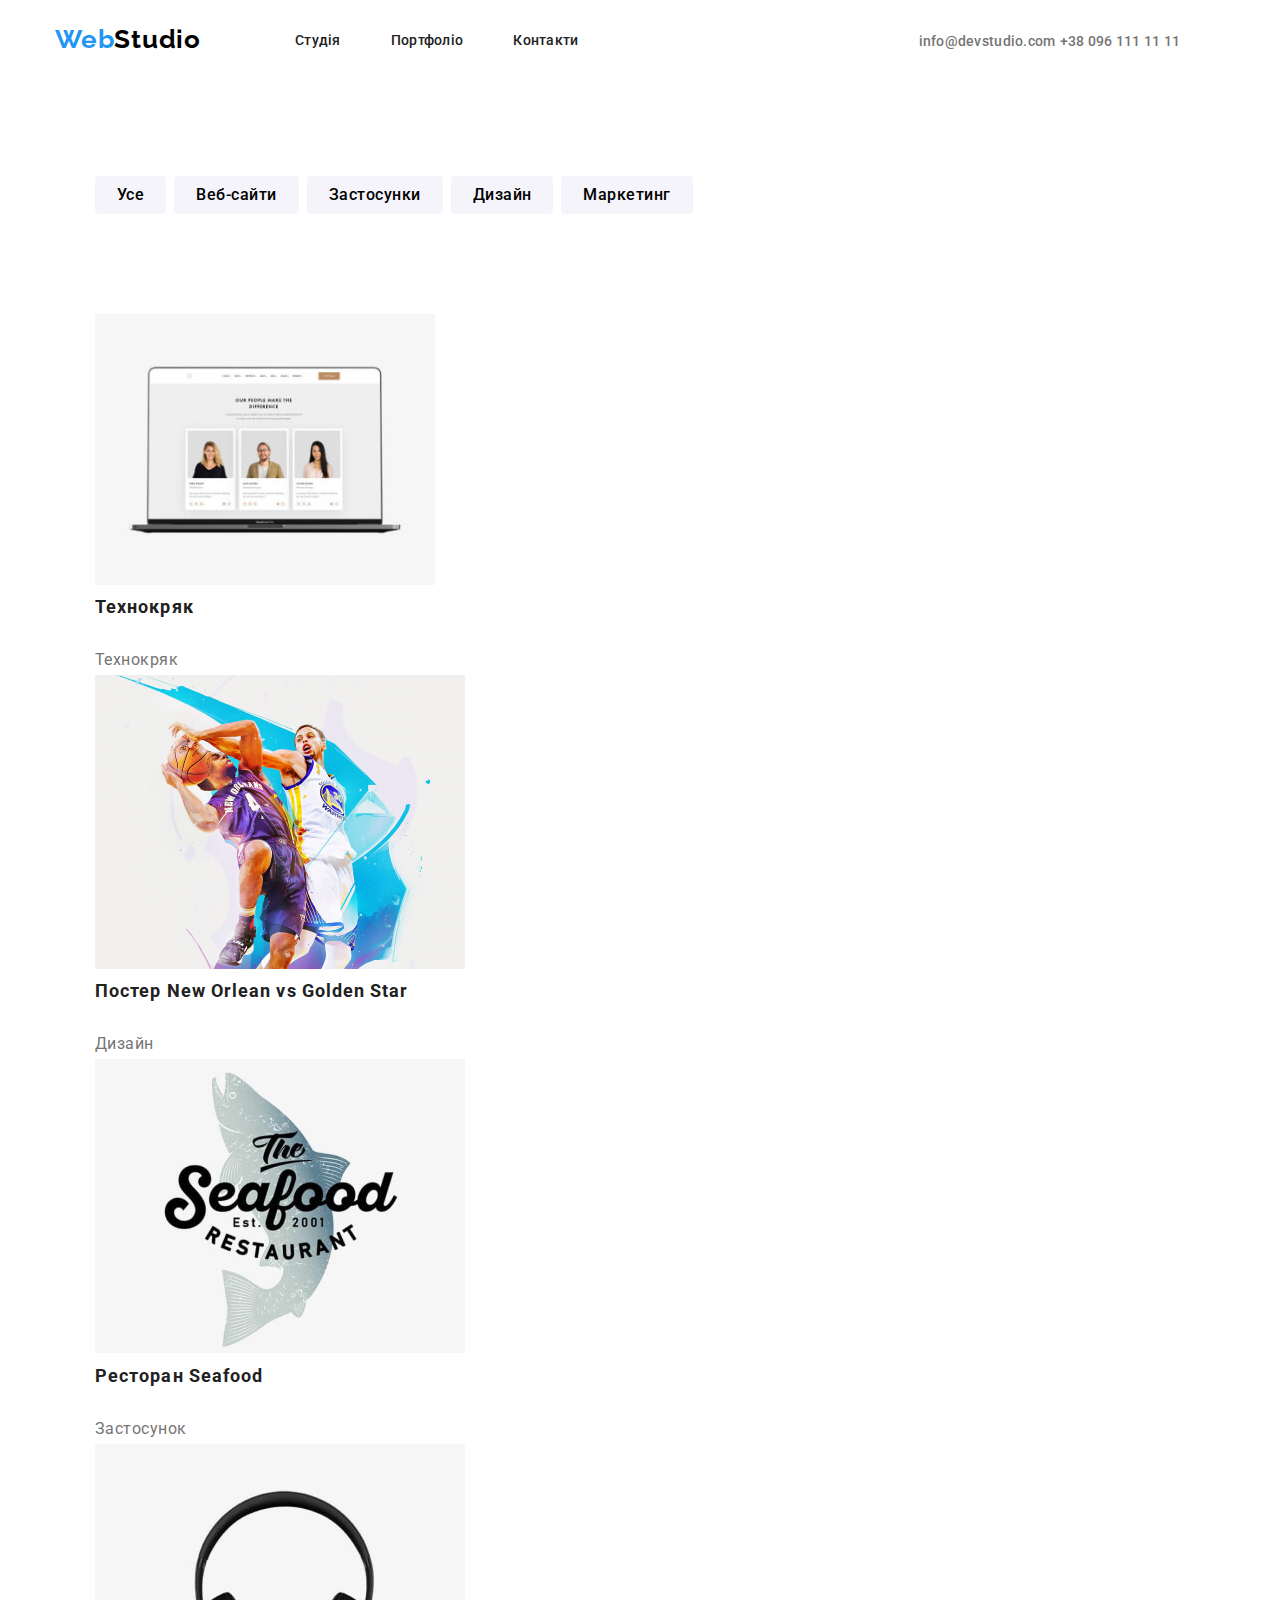
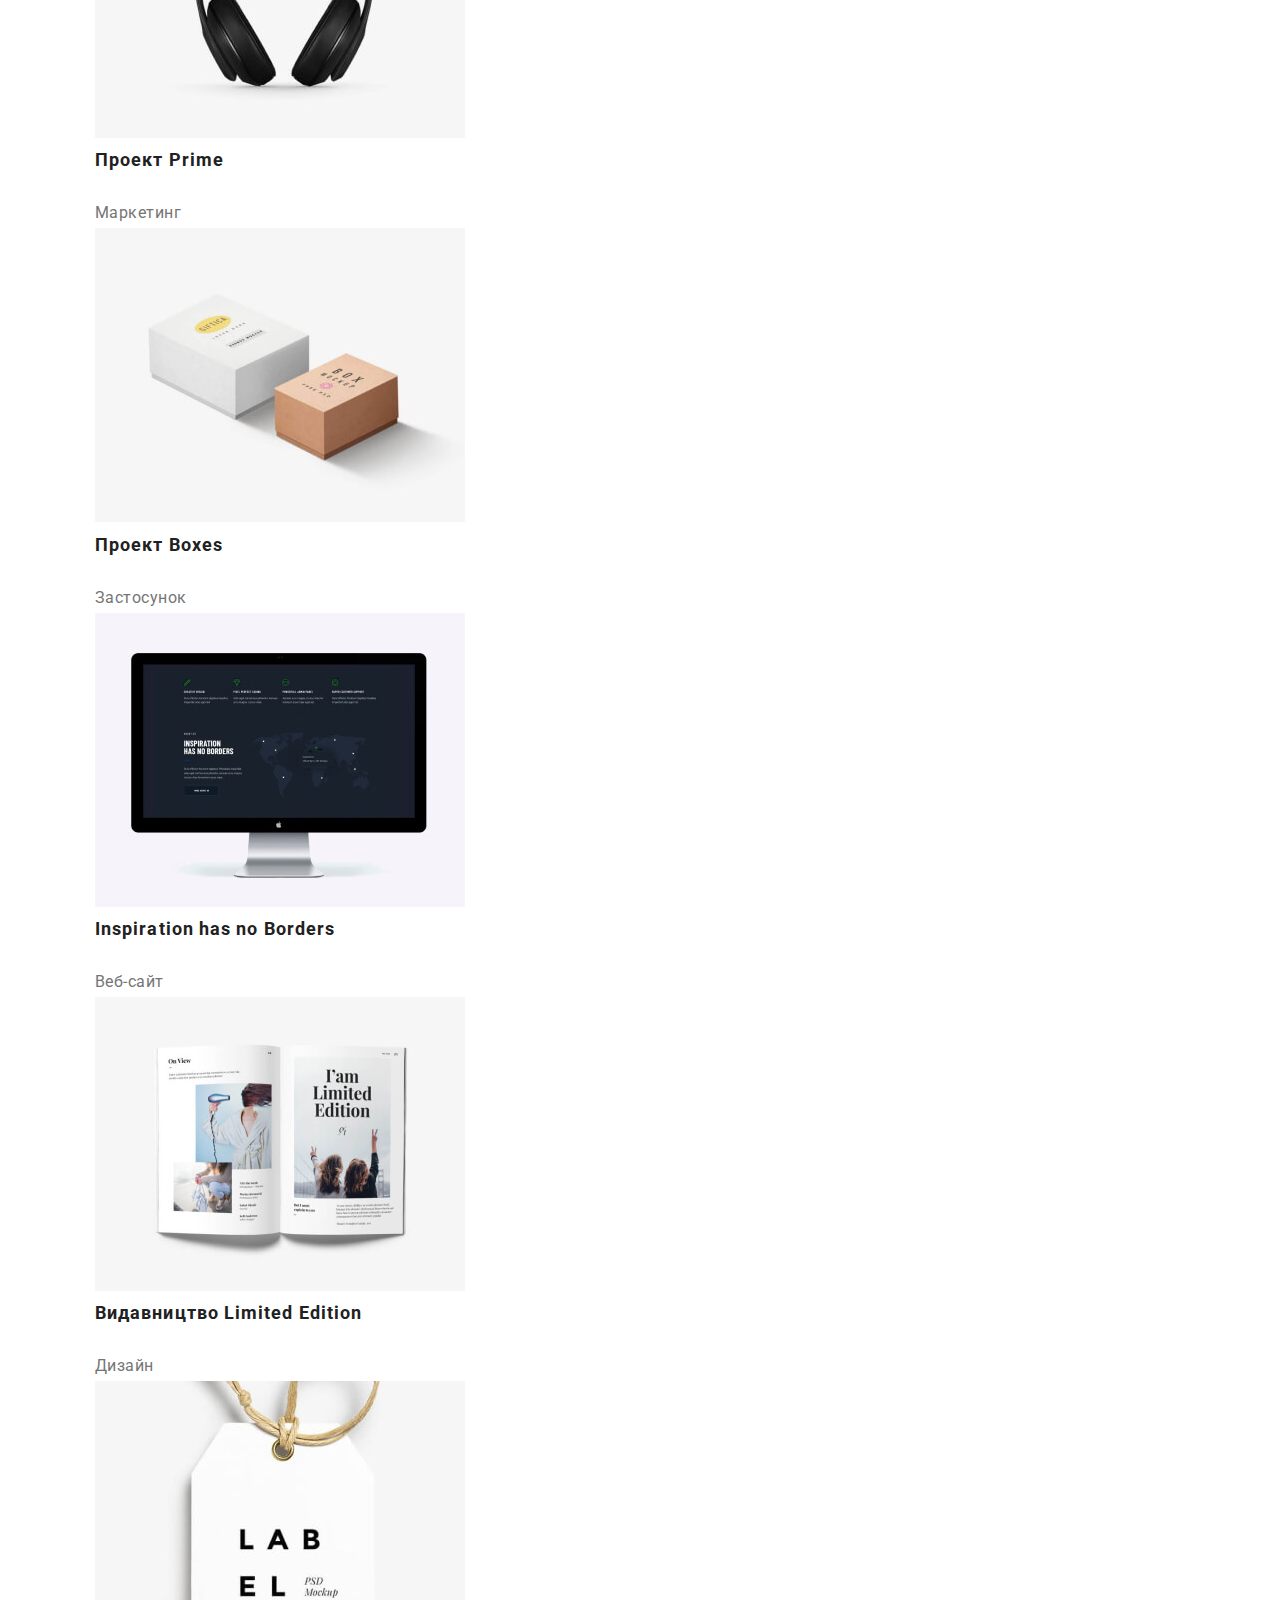
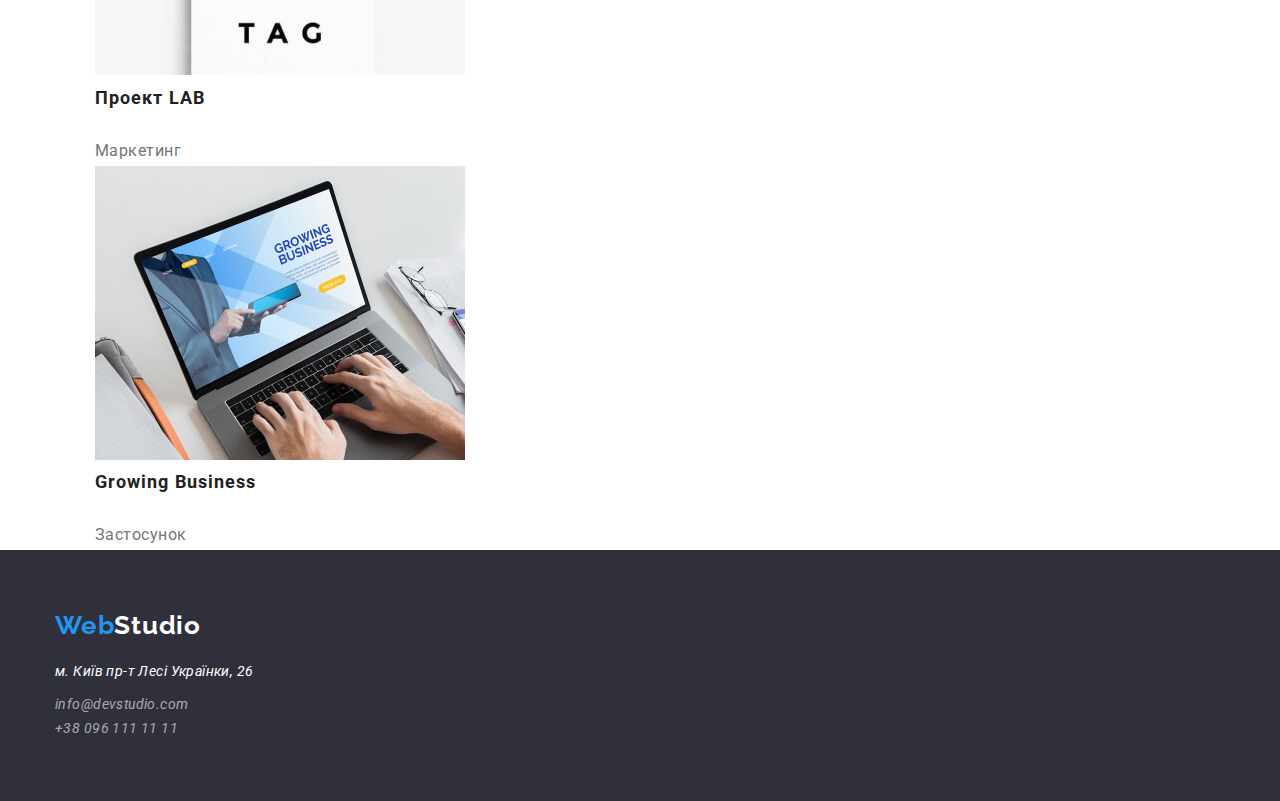
==== commit d3917618: "commit" ====
--- a/portfolio.html
+++ b/portfolio.html
@@ -12,26 +12,24 @@
 </head>
 <body>
     <header class="header">
-
         <div class="container">
 
         <a class="logo" href="">Web<span class="header-logo">Studio</span></a>
 
         <nav class="header-nav">
-            <ul class="header-menu-item">
+            <ul class="header-menu-itee">
                 <li class="header-menu-item"><a class="header-menu" href="./index.html">Студія</a></li>
-                <li class="header-menu-item"><a class="header-menu" href="#">Портфоліо</a></li>
-                <li class="header-menu-item"><a class="header-menu" href="#">Контакти</a></li>
+                <li class="header-menu-item"><a class="header-menu"  href="#">Портфоліо</a></li> 
+                <li class="header-menu-item"><a class="header-menu"  href="#">Контакти</a></li>
             </ul>
         </nav>
         <address class="address">
-            <a class="address-itee" href="mail:info@devstudio.com">info@devstudio.com</a>
-            <a class="address-item" href="tell:+380961111111">+38 096 111 11 11</a>
-        </address>
+        <a class="address-itee" href="mailto:info@devstudio.com">info@devstudio.com</a>
+        <a class="address-itee" href="tell:+380961111111">+38 096 111 11 11</a>
+    </address>
+</div>
+    </header> 
 
-    </div>
-
-    </header>
     <main>
         <section class="section-portfolio">
 
@@ -103,12 +101,16 @@
 
         <div class="container">
 
-        
-        <a class="logo" href="">Web<span class="footer-logo">Studio</span></a>
+        <a class="footer-address-logo" href="">Web<span class="footer-logo">Studio</span></a>
+
         <address class="address-list">
-            <a class="footer-address-item" href="https://goo.gl/maps/kNEZdAXZ2F6Kcgue6" target="_blank">м. Київ пр-т Лесі Українки, 26</a>
-            <a class="footer-address-text" href="mailto:info@devstudio.com">info@devstudio.com</a>
-            <a class="footer-address-text" href="tell:+380961111111">+38 096 111 11 11</a>
+
+            <ul class="footer-list">
+
+            <li><a class="footer-address-item" href="https://goo.gl/maps/kNEZdAXZ2F6Kcgue6" target="_blank">м. Київ пр-т Лесі Українки, 26</a></li>
+            <li><a class="footer-address-text" href="mailto:info@devstudio.com">info@devstudio.com</a></li>
+            <li><a class="footer-address-text" href="tell:+380961111111">+38 096 111 11 11</a></li>
+        </ul>
         </address>
 
     </div>
--- a/css/style.css
+++ b/css/style.css
@@ -30,19 +30,15 @@
 
   .logo {
     margin-right: 94px;
-
     font-size: 26px;
     font-family: 'Raleway', sans-serif; 
     color: var(--accent-color);
     font-style: normal;
     letter-spacing: 0.78px; 
-
     padding-top: 24px;
-
-    font-family: Raleway;
+    padding-bottom: 25px;
     font-weight: 700;
     line-height: normal;
-
   }
 
   .footer-address-logo {
@@ -77,9 +73,7 @@
   color: var(--logoo-nomber-two-color);
   font-style: normal;
   letter-spacing: 0.78px; 
-
   padding-top: 24px;
-
   font-family: Raleway;
   font-weight: 700;
   line-height: normal;        
@@ -90,12 +84,20 @@
     font-style: normal;
   }
 
-    li{
-      list-style: none;
-    }
-
-    a {
-      text-decoration: none
+  .address{
+    font-style: normal;
+  }
+
+  .footer-list{
+    padding-left: 0px;
+  }
+
+  li{
+    list-style: none;
+  }
+
+  a {
+    text-decoration: none
   }
 
   .header-menu:not(:last-child) {
@@ -104,7 +106,6 @@
   }
   .header-menu{
     color: var(--menu-color);
- 
     font-family: Roboto;
     font-size: 14px;
     font-style: normal;
@@ -115,66 +116,26 @@
 
   .address {
      margin-left: 340px;
-  }
-
-
-
-
-
-
-.address-itee{
-  color: #757575;
-  font-family: Roboto;
-  font-size: 14px;
-  font-style: normal;
-  font-weight: 500;
-  line-height: normal;
-  letter-spacing: 0.28px; 
-
-  padding-top: 32px;
-}
-
-.address-itee:focus{
+     padding-top: 32px;
+     padding-bottom: 32px;
+  }
+
+  .address-itee{
+    color: #757575;
+    font-size: 14px;
+    font-style: normal;
+    font-weight: 500;
+    line-height: normal;
+    letter-spacing: 0.28px;
+   }
+
+  .address-itee:focus{
   color: var(--accent-color);
-}
-
-
-
-
-
-
-
-
-
-
-
-
-
-
-
-
-
-
-
-
-
-
-
-
-
-
-
-
-
+  }
 
   .header-menu-item{
     display: flex;
-
     padding-left: 0px;
-
-    padding-top: 32px;
-    padding-bottom: 32px;
-
     color: #757575; 
     font-family: Roboto;
     font-size: 14px;
@@ -190,13 +151,9 @@
 
   .header-menu-itee{
   display: flex;
-
   padding-left: 0px;
-
   padding-top: 32px;
   padding-bottom: 32px;
-
-  /* color: #757575; */
   font-family: Roboto;
   font-size: 14px;
   font-style: normal;
@@ -204,45 +161,16 @@
   line-height: normal;
   letter-spacing: 0.28px;
   }
-
-  .address-item{
-    font-style: normal;
-    /* margin-right: 50px; */
-
-    color: #757575;
-    font-family: Roboto;
-    font-size: 14px;
-    font-style: normal;
-    font-weight: 500;
-    line-height: normal;
-    letter-spacing: 0.28px; 
-
-    padding-top: 32px;
-  }
-
-
-
-
-
-
-
-
-
-
-
 
    .header-menu-itee:not(:last-child){
     margin-right: 50px;
   } 
     
-    
-  
-
   .header-menu:focus{
     color: var(--accent-color);
   }
-
-  .address-item:not(:last-child){
+ 
+  .address-item{
    margin-right: 50px;
   }
 
@@ -259,12 +187,11 @@
   }
 
   .address-iteem:not(:last-child){
-    margin-right: 50px;
+    margin-right: 50px; */
    }
 
   .section{
     background-color: var(--back-background);
-
     padding-top: 200px;
     padding-bottom: 200px;
   }
@@ -273,14 +200,11 @@
     text-align: center;
     font-size: 44px;
     font-weight: 900;
-     line-height: 1.36; 
+    line-height: 1.36; 
     color: var(--title-big-color);
-
-    padding-bottom: 30px;
+    margin-bottom: 30px;
     font-family: Roboto;
-
-    font-style: normal;
-
+    font-style: normal;
     line-height: 60px; 
     letter-spacing: 2.64px;
     text-transform: uppercase;
@@ -288,7 +212,6 @@
     
 
   .section-button {
-      /* width: 696px; */
       color: var(--button-background);
       font-size: 16px;
       color: white;
@@ -296,10 +219,7 @@
       text-decoration: #2196F3;
       border: none;
       border-radius: 4px;
-      /* width: 200px; */
-      /* height: 50px; */
       line-height: 1.875; 
-
       display: flex;
       margin: 0px auto;
       padding: 10px 32px; 
@@ -309,8 +229,6 @@
     color: var(--menu-color);
     font-size: 14px;
     font-style: normal;
-
-    margin-top: 94px;
     margin-bottom: 10px;
     font-family: Roboto;
     font-weight: 700;
@@ -322,82 +240,71 @@
     color: var(--email-color);
     font-size: 14px;
     line-height: 1.7;
-
     display: block;
-  
-    font-family: Roboto;
     font-style: normal;
     font-weight: 400;
     line-height: 24px; 
     letter-spacing: 0.42px;
+    font-size: 16px;
+    font-style: normal;
+    line-height: 1.875; 
+    font-weight: 400;
+    line-height: 30px;
+    letter-spacing: 0.48px;  
+ }
+
+ .section-yvaga-list{
+  padding-left: 0px;
+  display: flex;
  }
 
  .section-zaymaemos-title {
-
+  margin-bottom: 50px;
   text-align: center;
   font-size: 36px;
   font-style: normal;
   color: var(--menu-color);
-
-  padding-top: 106px;
-  padding-bottom: 82px;
-
   font-family: Roboto;
   font-weight: 700;
   line-height: normal;
   letter-spacing: 1.08px;
  }
 
+ .section-zaymaemos-list{
+  padding-left: 0px;
+  display: flex;
+ }
+
  .section-zaymayemos{
   padding-top: 106px;
   padding-bottom: 82px;
  }
 
- .section-zaymaemos-img{
-  padding-right: 30px;
- }
-
  .section-zaymaemos-title-list {
   text-align: center;
   font-size: 36px;
   font-style: normal;
   color: var(--menu-color);
-}
-
-.section-img{
-  padding-top: 94px;
-  padding-bottom: 94px;
-
-  background-color: #F5F4FA;
-  /* width: 1600px;
-  height: 648px; */
-}
-
-
-
+  margin-bottom: 50px;
+}
+
+.section-img-list{
+  padding-left: 0px;
+  display: flex;
+}
 
  .section-portfolio-list{
   gap: 8px;
   display: flex;
   margin-bottom: 50px;
 }
-
-
-
-
-
-
 
  .section-img-title {
   color: var(--menu-color);
   text-align: center;
   font-size: 16px;
   font-style: normal;
-
-  padding-bottom: 10px;
-
-
-
+  margin-bottom: 10px;
   font-family: Roboto;
   font-weight: 500;
   line-height: normal;
@@ -410,9 +317,6 @@
   font-family: Roboto;
   font-size: 16px;
   font-style: normal;
-
-  padding-bottom: 30px;
-
   font-weight: 400;
   line-height: normal;
   letter-spacing: 0.48px;
@@ -422,8 +326,6 @@
   background-color: var(--back-background);
   padding-top: 60px;
   padding-bottom: 60px;
-
-  
  }
 
  .footer-logo {
@@ -431,66 +333,28 @@
   font-family: Raleway;
   font-size: 26px;
   font-style: normal;
-
-  /* padding-top: 60px; */
  }
 
  .footer-address-item {
   color: var(--title-big-color);
-  /* font-family: Roboto;
-  font-size: 14px;
-  font-style: normal; */
-/* 
   font-size: 14px;
   font-weight: 400;
   line-height: 1.71;
   letter-spacing: 0.42px;
   display: block;
   margin-bottom: 9px;
-  font-style: normal; */
-
+ }
+ 
+
+ .footer-address-text {
+  line-height: 1.7;
+  color: rgba(255, 255, 255, 0.60);
   font-size: 14px;
   font-weight: 400;
   line-height: 1.71;
   letter-spacing: 0.42px;
-    
   display: block;
-  margin-bottom: 9px;
-    
-
-  
-  /* margin-bottom: 9px; */
- }
- 
-
- .footer-address-text {
-  /* color: var(--title-big-color);
-  font-family: Roboto;
-  font-size: 14px;
-  font-style: normal; */
-  line-height: 1.7;
-  color: rgba(255, 255, 255, 0.60);
-    font-size: 14px;
-    font-weight: 400;
-    line-height: 1.71;
-    letter-spacing: 0.42px;
-  
-    display: block;
-  
-  
-
-   /* margin-bottom: 9px; */
  } 
-
- /* .footer-address-textt {
-  color: var(--title-big-color);
-  font-family: Roboto;
-  font-size: 14px;
-  font-style: normal;
-  line-height: 1.7;
-  
-  margin-bottom: 9px;
- }  */
 
  .section-portfolio-buton {
    border-radius: 4px;
@@ -499,11 +363,8 @@
   border: none; 
   text-decoration: #212121;
   line-height: 1.625; 
-  
   padding: 6px 22px;
-
   display: flex-wrap;
-
   text-align: center;
   font-family: Roboto;
   font-size: 16px; 
@@ -511,12 +372,6 @@
   font-weight: 500;
   line-height: 26px;
   letter-spacing: 0.48px;
-
-    /* display: flex;
-     gap: 8px;  */
-
-
-   /* margin-left: 334px; */
 }
 
 .section-portfolio-buton:hover,
@@ -525,10 +380,9 @@
   cursor: var(--cursor);
   }
 
-  .section-portfolio-buton{
-    display: table;
-      color: var(--blak-color);
-    
+.section-portfolio-buton{
+  display: table;
+  color: var(--blak-color);
   }
 
 .section-portfolio-title{
@@ -536,76 +390,31 @@
   font-size: 18px;
   font-style: normal;
   line-height: 2; 
-
   padding-bottom: 20px;
-
- 
   font-family: Roboto;
   font-weight: 700;
   line-height: 36px; 
   letter-spacing: 1.08px;
   }
 
-.section-yvaga-text {
-  color: var(--email-color);
-  font-size: 16px;
-  font-style: normal;
-  line-height: 1.875; 
-
-  padding-top: 10px;
-
-
-  font-family: Roboto;
-
-
-  font-weight: 400;
-  line-height: 30px;
-  letter-spacing: 0.48px;
-  }
-
-  .header-menu:hover,
-  .header-menu:focus {
+.header-menu:hover,
+.header-menu:focus {
     color: var(--accent-color);
     cursor: var(--cursor);
   }
 
-  .address-item:hover
-  /* .copy:focus*/ { 
+.address-item:hover { 
     color: var(--accent-color);
     cursor: var(--cursor);
   }
-  
-  /* .section-portfolio-buton {
-    display: flex;
-     gap: 8px; 
-} */
-
- /* .section-portfolio-buton,
- .section-portfolio-text {
-    display: block;
-    list-style-type: disc;
-    margin-block-start: 1em;
-    margin-block-end: 1em;
-    margin-inline-start: 0px;
-    margin-inline-end: 0px;
-    padding-inline-start: 40px;
-
-    display: flex;
-} */
 
 .header > .container{
   display: flex;
 }       
-
-
-
 
 .section-yvaga {
   padding-top: 94px;
 }
-
-
-
 
 .section-zaymayemos {
   padding-top: 94px;
@@ -619,20 +428,4 @@
 
 .section-portfolio-img {
   padding-right: 30px;
-}
-
-
-
-
-
-/* 
-padding-top 32px на меню лішка
-padding-bottom 32px
-
-
-
-padding-top 32px
-padding-bottom */
-
-
-/* margin-bottom 20px */+}